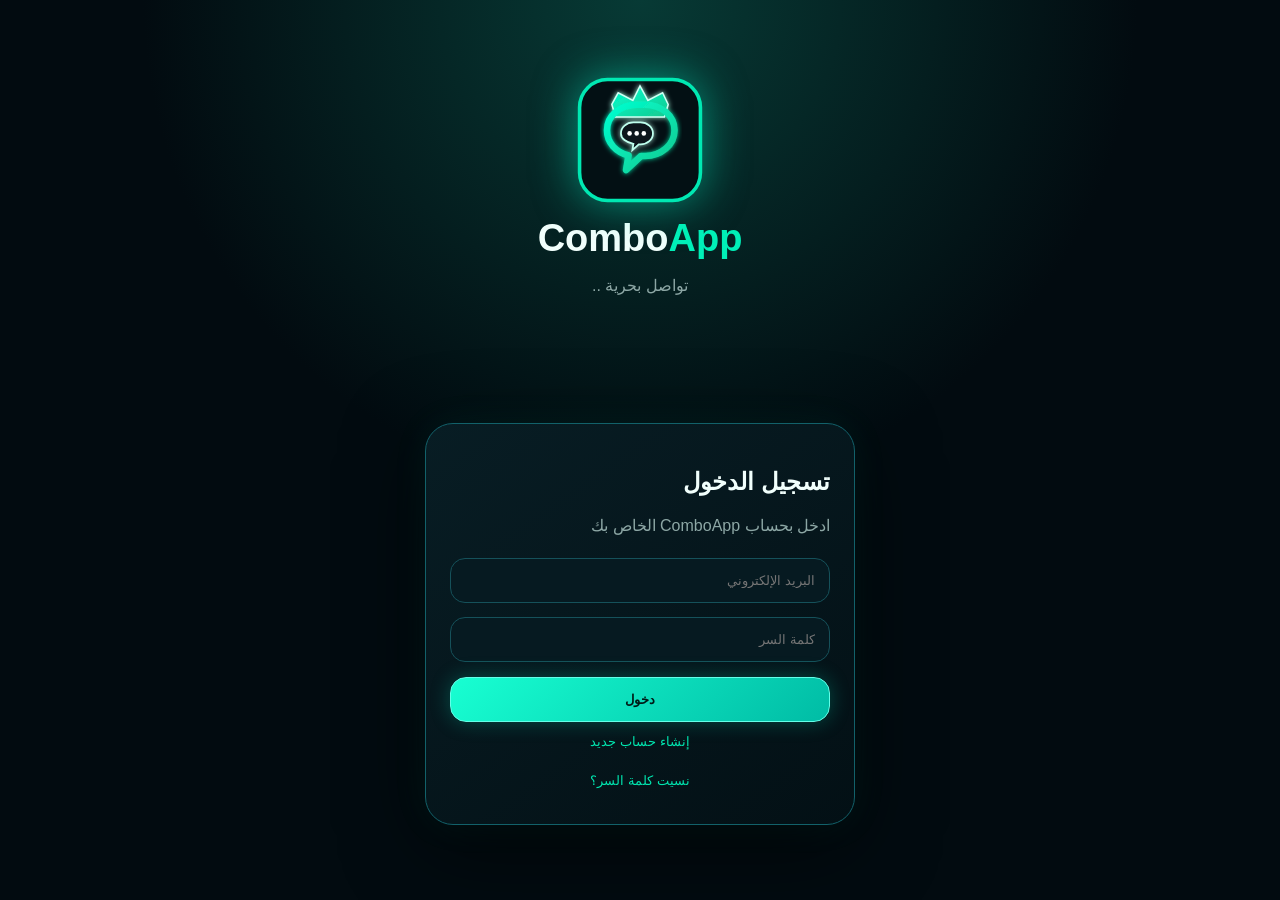
==== index.html @ 873c8c8c "Add files via upload" ====
<!doctype html><html lang="ar" dir="rtl"><head><meta charset="UTF-8"><meta name="viewport" content="width=device-width,initial-scale=1,viewport-fit=cover"><meta name="theme-color" content="#061318"><meta name="description" content="ComboApp — تواصل بحرية"><link rel="icon" href="favicon.png" type="image/png"><link rel="apple-touch-icon" href="icon-192.png"><link rel="manifest" href="manifest.webmanifest"><title>ComboApp — تواصل بحرية</title><link rel="stylesheet" href="style.css"><script src="https://cdn.jsdelivr.net/npm/@supabase/supabase-js@2"></script></head><body><noscript><div class="noscript">لازم تفعّل JavaScript علشان ComboApp يشتغل.</div></noscript><div id="toast" class="toast"></div>
<section id="authScreen" class="screen auth-screen"><div class="brand"><img class="brand-logo" src="logo.svg" alt="ComboApp"><h1>Combo<span>App</span></h1><p>تواصل بحرية ..</p></div><div id="loginPanel" class="auth-card"><h2>تسجيل الدخول</h2><p class="muted">ادخل بحساب ComboApp الخاص بك</p><input id="loginEmail" type="email" placeholder="البريد الإلكتروني"><input id="loginPassword" type="password" placeholder="كلمة السر"><button id="loginBtn" class="primary">دخول</button><button id="showSignupBtn" class="link-btn">إنشاء حساب جديد</button><button id="forgotBtn" class="link-btn small">نسيت كلمة السر؟</button></div><div id="signupPanel" class="auth-card hidden"><h2>إنشاء حساب</h2><p class="muted">سجّل بالبريد الإلكتروني فقط</p><input id="signupName" placeholder="الاسم الظاهر"><input id="signupUsername" placeholder="اسم المستخدم — مثال: mahmoud"><input id="signupEmail" type="email" placeholder="البريد الإلكتروني"><input id="signupPhone" type="tel" placeholder="رقم الموبايل"><input id="signupPassword" type="password" placeholder="كلمة السر"><input id="signupPassword2" type="password" placeholder="تأكيد كلمة السر"><button id="signupBtn" class="primary">إنشاء الحساب</button><button id="showLoginBtn" class="link-btn">رجوع لتسجيل الدخول</button></div><div id="recoveryPanel" class="auth-card hidden"><h2>تغيير كلمة السر</h2><input id="newPassword" type="password" placeholder="كلمة السر الجديدة"><input id="newPassword2" type="password" placeholder="تأكيد كلمة السر"><button id="saveNewPasswordBtn" class="primary">حفظ كلمة السر</button></div></section>
<section id="appScreen" class="screen app-screen hidden"><header class="topbar"><div class="top-brand"><img class="mini-logo" src="logo.svg"><strong>الكومبو أب</strong></div><div class="top-actions"><button id="notifyBtn" class="icon-btn top-bell" title="إشعارات البرنامج" aria-label="إشعارات البرنامج">🔔</button><button id="settingsTopBtn" class="icon-btn top-settings" title="الإعدادات" aria-label="الإعدادات">⚙️</button></div></header><main>
<section id="homePage" class="page active"><div class="hero-title"><div><h2>الدردشات</h2><p class="muted">تواصل بحرية</p></div><button id="newChatBtn" class="round-btn">＋</button></div><div class="search-box">⌕<input id="userSearch" placeholder="ابحث عن محادثة أو شخص..."></div><div id="searchResults" class="search-results hidden"></div><div class="quick-row"><button id="archivedBtn" class="quick-card">🗂️ <span>الأرشيف</span></button><button id="refreshBtn" class="quick-card">↻ <span>تحديث</span></button></div><div id="chatList" class="list"></div></section>
<section id="archivedPage" class="page"><div class="hero-title"><h2>المحادثات المؤرشفة</h2><button id="backHomeBtn" class="round-btn">←</button></div><div id="archivedList" class="list"></div></section>
<section id="storiesPage" class="page"><div class="hero-title"><div><h2>الستوري</h2><p class="muted">شارك لحظتك مع أصحابك</p></div><button id="addStoryBtn" class="round-btn">＋</button></div><div id="storiesList" class="stories-grid"></div></section>
<section id="sarhnyPage" class="page"><div class="hero-title"><h2>صارحني</h2></div><div class="sarhny-card"><div class="sarhny-icon">♡</div><h3>رسائلك السرية</h3><p>ابعت رسالة لشخص بدون ما يظهر اسمك.</p><input id="sarhnyUsername" placeholder="اسم المستخدم"><textarea id="sarhnyContent" maxlength="1000" placeholder="اكتب رسالتك هنا..."></textarea><div class="counter"><span id="sarhnyCount">0</span>/1000</div><button id="sendSarhnyBtn" class="primary">إرسال ✈</button></div><div class="section-title">الرسائل التي وصلتك</div><div id="sarhnyInbox" class="list"></div></section>

<section id="profilePage" class="page"><div class="hero-title"><h2>الملف الشخصي</h2></div><div class="profile-card"><button id="avatarActionBtn" class="avatar big avatar-button">C</button><div class="profile-hint">اضغط على الصورة لإضافة أو حذف صورة</div><input id="profileName" placeholder="الاسم"><input id="profileUsername" placeholder="اسم المستخدم"><input id="profilePhone" type="tel" placeholder="رقم الموبايل"><textarea id="profileBio" maxlength="160" placeholder="نبذة عنك"></textarea><button id="saveProfileBtn" class="primary">حفظ التغييرات</button></div><div class="settings-card"><div class="settings-title">الحساب</div><button id="changePasswordBtn" class="setting">🔐 تغيير كلمة السر <span>›</span></button><button id="appLockBtn" class="setting">🔒 قفل التطبيق برمز <span id="appLockState">›</span></button><button id="privacyBtn" class="setting">🛡️ الخصوصية والأمان <span>›</span></button><button id="settingsBtn" class="setting">⚙️ الإعدادات <span>›</span></button></div><div class="settings-card"><div class="settings-title">الدردشة</div><button id="wallpaperBtn" class="setting">🖼️ خلفية الدردشة <span>›</span></button><button id="chatStyleBtn" class="setting">🎨 نمط الدردشة <span>›</span></button></div><div class="settings-card danger-card"><button id="logoutProfileBtn" class="setting">↪ تسجيل الخروج <span>›</span></button><button id="deleteAccountBtn" class="setting danger-text">🗑️ حذف الحساب نهائيًا <span>›</span></button></div></section></main><nav class="bottom-nav"><button data-page="homePage" class="nav active">💬<span>الدردشات</span></button><button data-page="storiesPage" class="nav">◯<span>الستوري</span></button><button data-page="sarhnyPage" class="nav">♡<span>صارحني</span></button></nav></section>
<!-- Global Settings --> <div id="globalSettingsModal" class="modal hidden"><div class="modal-panel global-settings-panel"><header class="sheet-head"><div><h3>الإعدادات</h3><small class="muted">تحكم كامل في حسابك وخصوصيتك</small></div><button id="closeGlobalSettingsBtn" class="icon-btn">✕</button></header><div class="global-settings-list"><button class="setting-live" id="openProfileSetting"><span>👤</span><strong>الملف الشخصي</strong><b>›</b></button><button class="setting-live" id="openPrivacySetting"><span>🔒</span><strong>إعدادات الخصوصية والأمان</strong><b>›</b></button><button class="setting-live" id="openAppSettings"><span>⚙️</span><strong>إعدادات التطبيق</strong><b>›</b></button><button class="setting-live" id="openChatSettings"><span>💬</span><strong>إعدادات الدردشة</strong><b>›</b></button><button class="setting-live" id="openWallpaperSetting"><span>🖼️</span><strong>خلفيات المحادثات</strong><b>›</b></button><button class="setting-live" id="openAccountSetting"><span>🔐</span><strong>الحساب والأمان</strong><b>›</b></button><button class="setting-live danger-setting" id="globalLogoutBtn"><span>↪</span><strong>تسجيل الخروج</strong><b>›</b></button></div></div></div>
<!-- Contacts --> <div id="contactsModal" class="modal hidden"><div class="modal-panel sheet"><header class="sheet-head"><div><h3>جهات الاتصال</h3><small class="muted">المستخدم على ComboApp يظهر له زر دردشة</small></div><button id="closeContactsBtn" class="icon-btn">✕</button></header><div class="contact-tools"><button id="pickContactsBtn" class="primary-inline contact-tool">📱 اختيار من الهاتف</button><button id="manualContactBtn" class="contact-tool secondary-inline">＋ إضافة يدويًا</button></div><input id="contactSearch" class="modal-search" placeholder="ابحث بالاسم أو الرقم..."><div id="manualContactForm" class="manual-form hidden"><input id="manualContactName" placeholder="اسم جهة الاتصال"><input id="manualContactPhone" type="tel" placeholder="رقم الموبايل"><button id="saveManualContactBtn" class="primary">حفظ جهة الاتصال</button></div><div id="contactsList" class="list contacts-list"></div></div></div>
<!-- Story composer --> <div id="storyComposer" class="modal hidden"><div class="story-composer"><header class="story-top"><button id="closeStoryComposer" class="icon-btn">✕</button><strong>ستوري جديدة</strong><button id="storyPostTop" class="story-post-top">نشر</button></header><div id="storyCanvas" class="story-canvas text-mode"><textarea id="storyText" maxlength="500" placeholder="اكتب حاجة..."></textarea><div id="storyCanvasMedia" class="story-canvas-media"></div></div><div id="storyCaptionWrap" class="story-caption-wrap hidden"><input id="storyCaption" maxlength="500" placeholder="اكتب تعليقًا على الصورة أو الفيديو..."></div><div class="story-bottom-tools"><button id="storyTextModeBtn" class="story-tool active">Aa<span>نص</span></button><label class="story-tool">🖼️<span>اختر ملف<input id="storyMediaInput" type="file" accept="image/*,video/*,audio/*" hidden></span></label><label class="story-tool">📷<span>تصوير<input id="storyCameraInput" type="file" accept="image/*" capture="environment" hidden></span></label><button id="storyAudioBtn" class="story-tool">🎵<span>صوت</span></button></div><button id="storyPrivacyBtn" class="story-privacy-btn">👥 خصوصية الحالة: جهات اتصالي</button><div class="story-colors"><button data-color="#0a1820" class="color-dot"></button><button data-color="#063f42" class="color-dot"></button><button data-color="#14356d" class="color-dot"></button><button data-color="#4b174d" class="color-dot"></button><button data-color="#6a3210" class="color-dot"></button><button data-color="#ffffff" class="color-dot"></button></div></div></div>
<!-- Other user profile --> <div id="otherProfileModal" class="modal hidden"><div class="modal-panel other-profile-panel"><header class="other-profile-head"><button id="closeOtherProfileBtn" class="icon-btn">✕</button><strong>معلومات الاتصال</strong><span></span></header><div class="other-profile-cover"></div><div class="other-profile-main"><div id="otherProfileAvatar" class="avatar other-profile-avatar">C</div><h2 id="otherProfileName">مستخدم</h2><div id="otherProfileStatus" class="online-status">متصل</div><p id="otherProfileUsername" class="profile-username-line"></p><p id="otherProfilePhone" class="profile-phone-line"></p><p id="otherProfileBio" class="profile-bio-line"></p><div class="profile-actions-grid"><button id="otherSarhnyBtn"><span><img src="assets/icons/heart.png" alt="صارحني"></span><small>صارحني</small></button><button id="otherAddBtn"><span><img src="assets/icons/add-friends.png" alt="إضافة"></span><small>إضافة</small></button></div><div class="other-profile-settings"><button id="otherMediaBtn"><span>🖼️</span><strong>الوسائط والروابط والملفات</strong><b>›</b></button><button id="otherSearchBtn"><span>🔍</span><strong>البحث في المحادثة</strong><b>›</b></button><button id="otherNotifyBtn"><span>🔔</span><strong>الإشعارات</strong><b>›</b></button><button id="otherPrivacyBtn"><span>🔒</span><strong>الخصوصية والأمان</strong><b>›</b></button><button id="otherReportBtn"><span>⚠️</span><strong>إبلاغ عن الشخص</strong><b>›</b></button><button id="otherBlockBtn"><span>🚫</span><strong>حظر الشخص</strong><b>›</b></button><button id="otherDeleteChatBtn" class="danger-line"><span>🗑️</span><strong>حذف المحادثة</strong><b>›</b></button></div></div></div></div>
<!-- Contact profile tools --> <div id="contactToolsModal" class="modal hidden"><div class="modal-panel small-panel contact-tools-panel"><h3 id="contactToolsTitle">إعدادات جهة الاتصال</h3><div id="contactToolsBody"></div><div class="modal-actions"><button id="contactToolsClose" class="primary">تم</button></div></div></div>
<!-- Chat --> <div id="chatModal" class="modal hidden"><div class="modal-panel chat-panel" id="chatPanel"><header class="chat-head"><button id="closeChatBtn" class="icon-btn">←</button><div class="chat-person" id="chatPerson"><div id="chatAvatar" class="avatar mini-avatar">C</div><div><strong id="chatTitle">المحادثة</strong><small id="chatStatus">متصل</small></div></div><div class="chat-head-actions"><button id="chatMenuBtn" class="icon-btn">⋮</button></div></header><div id="messagesBox" class="messages"></div><div class="composer"><button id="emojiBtn" class="composer-icon">☺</button><button id="attachContactBtn" class="composer-icon">＋</button><input id="messageInput" placeholder="اكتب رسالة..."><button id="sendMessageBtn" class="send-round">➤</button></div><div id="emojiPanel" class="emoji-panel hidden"><div class="emoji-tabs"><button data-tab="emoji" class="emoji-tab active">😊</button><button data-tab="gif" class="emoji-tab">GIF</button><button data-tab="sticker" class="emoji-tab">🧸</button></div><div id="emojiContent"></div></div></div></div>
<!-- Chat attachments --> <div id="attachmentModal" class="modal hidden"><div class="action-sheet attachment-sheet"><h3>إرسال ملف</h3><button id="attachPhotoVideoBtn">🖼️ الصور والفيديوهات</button><button id="attachAudioBtn">🎵 ملف صوتي</button><button id="attachCameraBtn">📷 تصوير الآن</button><button id="attachCancelBtn">إلغاء</button><input id="chatMediaInput" type="file" accept="image/*,video/*" hidden><input id="chatAudioInput" type="file" accept="audio/*" hidden><input id="chatCameraInput" type="file" accept="image/*,video/*" capture="environment" hidden></div></div>
<!-- Chat menu --> <div id="chatMenuModal" class="modal hidden"><div class="action-sheet"><h3>خيارات المحادثة</h3><button id="menuArchiveBtn">🗂️ الأرشيف</button><button id="menuLockBtn">🔒 قفل المحادثة</button><button id="menuDeleteBtn" class="danger-text">🗑️ حذف</button><button id="menuReportBtn">⚠️ إبلاغ</button><button id="menuAddContactBtn">👤 إضافة جهة اتصال</button><button id="menuCancelBtn">إلغاء</button></div></div>
<!-- Generic modal --> <div id="simpleModal" class="modal hidden"><div class="modal-panel small-panel"><h3 id="simpleTitle"></h3><div id="simpleBody"></div><div class="modal-actions"><button id="simpleOk" class="primary">حفظ</button><button id="simpleCancel" class="link-btn">إلغاء</button></div></div></div>
<!-- Pin --> <div id="pinModal" class="modal hidden"><div class="modal-panel small-panel"><h3 id="pinTitle">قفل المحادثة</h3><p class="muted">اكتب رمزًا من 4 إلى 8 أرقام.</p><input id="pinInput" type="password" inputmode="numeric" maxlength="8" placeholder="••••"><button id="pinConfirmBtn" class="primary">تأكيد</button><button id="pinCancelBtn" class="link-btn">إلغاء</button></div></div><div id="lockScreen" class="lock-screen hidden"><div class="lock-box"><img class="lock-logo" src="comboapp-icon.png"><h2>ComboApp مقفول</h2><input id="unlockInput" type="password" inputmode="numeric" maxlength="8" placeholder="رمز القفل"><button id="unlockBtn" class="primary">فتح</button></div></div>
<!-- Avatar file --> <input id="avatarFileInput" type="file" accept="image/*" hidden><input id="profileMediaInput" type="file" accept="image/*,video/*" multiple hidden>
<script src="app.js"></script></body></html>
---- style.css ----
*{box-sizing:border-box}html,body{margin:0;min-height:100%;font-family:Arial,"Noto Sans Arabic",sans-serif;background:#020b10;color:#e9f7f5}body{direction:rtl}.hidden{display:none!important}.screen{min-height:100vh}.auth-screen{display:grid;place-items:center;padding:25px;background:radial-gradient(circle at 50% 0,#073a35 0,#020b10 45%)}.brand{text-align:center;margin-bottom:12px}.brand-logo{width:130px;height:130px;filter:drop-shadow(0 0 25px rgba(0,255,190,.28))}.brand h1{font-size:38px;margin:8px 0}.brand h1 span{color:#00f0b8}.brand p,.muted{color:#8da7a5}.auth-card{width:min(430px,100%);background:#081920;border:1px solid #12413f;border-radius:28px;padding:24px;box-shadow:0 20px 80px #0008}.auth-card input,.profile-card input,.profile-card textarea,.sarhny-card input,.sarhny-card textarea,.composer input,.small-panel input,.lock-box input,.modal-search,.manual-form input,.story-caption-wrap input{width:100%;border:1px solid #193b42;background:#07171e;color:#fff;border-radius:15px;padding:14px;margin:7px 0;outline:none}.primary{width:100%;border:0;border-radius:16px;padding:14px;background:linear-gradient(90deg,#00e8b2,#16cda8);color:#00140f;font-weight:900;margin-top:8px}.link-btn{border:0;background:none;color:#00e6b0;width:100%;padding:12px}.app-screen{width:min(700px,100%);margin:auto;background:#031016;min-height:100vh;border-inline:1px solid #0a252b}.topbar{height:68px;display:flex;align-items:center;justify-content:space-between;padding:0 15px;border-bottom:1px solid #10262c;position:sticky;top:0;background:#031016ee;backdrop-filter:blur(15px);z-index:10}.top-brand{display:flex;align-items:center;gap:8px;font-size:19px}.mini-logo{width:40px;height:40px}.top-actions{display:flex;gap:2px}.icon-btn{border:0;background:transparent;color:#d7efec;font-size:21px;padding:9px;border-radius:12px}.page{display:none;padding:18px 15px 100px}.page.active{display:block}.hero-title{display:flex;align-items:center;justify-content:space-between;margin-bottom:15px}.hero-title h2{margin:0;font-size:27px}.hero-title p{margin:4px 0}.round-btn,.send-round{border:0;background:#00e6b0;color:#00140f;font-weight:900;border-radius:50%;width:46px;height:46px;font-size:25px}.search-box{display:flex;align-items:center;gap:8px;background:#091d25;border:1px solid #15343b;border-radius:17px;padding:0 14px}.search-box input{flex:1;background:none;border:0;outline:0;color:#fff;padding:14px}.list{display:flex;flex-direction:column;margin-top:10px}.chat-item,.result-item,.sarhny-item{display:flex;align-items:center;gap:12px;padding:13px 5px;border-bottom:1px solid #11272e}.selectable{cursor:pointer}.avatar{width:48px;height:48px;border-radius:50%;display:grid;place-items:center;background:linear-gradient(135deg,#00e7b0,#087ea4);color:#00140f;font-weight:900;flex:none;overflow:hidden}.avatar img{width:100%;height:100%;object-fit:cover}.mini-avatar{width:38px;height:38px}.avatar.big{width:100px;height:100px;font-size:36px;margin:5px auto 8px}.avatar-button{border:0;cursor:pointer}.profile-hint{text-align:center;color:#7f9996;font-size:12px;margin-bottom:12px}.chat-info{min-width:0;flex:1}.chat-info strong{display:block}.chat-info small{display:block;color:#819b99;margin-top:4px;white-space:nowrap;overflow:hidden;text-overflow:ellipsis}.time{color:#718b89;font-size:11px}.badge{background:#00e6b0;color:#00140f;border-radius:20px;padding:2px 7px;font-size:11px}.chat-meta{display:flex;flex-direction:column;align-items:flex-end;gap:5px;min-width:42px}.quick-row{display:grid;grid-template-columns:1fr 1fr;gap:9px;margin:12px 0}.quick-card{border:1px solid #12333a;background:#071820;color:#dff9f4;border-radius:16px;padding:12px;display:flex;justify-content:center;gap:8px;font-weight:800}.settings-card,.profile-card,.sarhny-card,.empty-card{background:#071820;border:1px solid #12333a;border-radius:22px;padding:15px;margin-bottom:13px}.settings-title{color:#00e6b0;font-weight:900;margin:0 4px 5px}.setting{width:100%;display:flex;justify-content:space-between;border:0;border-bottom:1px solid #123039;background:transparent;color:#e5f4f2;padding:16px 5px;text-align:right;font-size:15px}.setting:last-child{border:0}.danger-text{color:#ff6b7f}.bottom-nav{position:fixed;bottom:0;left:50%;transform:translateX(-50%);width:min(700px,100%);height:72px;background:#041117f5;backdrop-filter:blur(16px);border-top:1px solid #123039;display:grid;grid-template-columns:repeat(4,1fr);z-index:20}.nav{position:relative;border:0;background:none;color:#6f8987;display:flex;flex-direction:column;align-items:center;justify-content:center;gap:4px;font-size:19px}.nav span{font-size:11px}.nav.active{color:#00e6b0}.nav-badge{position:absolute;top:6px;right:50%;transform:translateX(18px);background:#ff4d6d;color:#fff;border-radius:999px;min-width:18px;height:18px;padding:0 5px;display:grid;place-items:center;font-size:10px;font-weight:900;border:2px solid #041117}.search-results{background:#07171e;border:1px solid #15343b;border-radius:16px;margin-top:8px;padding:4px}.modal{position:fixed;inset:0;background:#000b;z-index:50;display:grid;place-items:center}.modal-panel{width:min(700px,100%);height:100%;background:#041117;display:flex;flex-direction:column}.sheet{height:min(800px,94vh);border-radius:25px;overflow:hidden;padding:18px}.sheet-head{display:flex;align-items:center;justify-content:space-between;border-bottom:1px solid #123039;padding-bottom:10px}.sheet-head h3{margin:0}.contact-tools{display:grid;grid-template-columns:1fr 1fr;gap:8px;margin:10px 0}.contact-tool{border-radius:14px;padding:12px;font-weight:800;border:1px solid #174149}.primary-inline{background:#00e6b0;color:#00140f}.secondary-inline{background:#10282f;color:#dff9f4}.contacts-list{overflow:auto}.contact-row{display:flex;align-items:center;gap:10px;padding:11px 2px;border-bottom:1px solid #11272e}.contact-action{border:0;border-radius:12px;padding:9px 11px;font-weight:900;white-space:nowrap}.invite-btn{background:#10282f;color:#00e6b0;border:1px solid #00b894}.manual-form{background:#06161c;border:1px solid #14363d;border-radius:16px;padding:10px}.chat-panel{position:relative}.chat-head{display:flex;align-items:center;gap:7px;padding:9px 8px;border-bottom:1px solid #143039}.chat-person{display:flex;align-items:center;gap:8px;flex:1}.chat-person small{display:block;color:#00c99f;font-size:11px;margin-top:2px}.chat-head-actions{display:flex}.modern-call-btn{width:38px;height:38px;border:1px solid #16444a;background:#071b22;color:#00e6b0;border-radius:12px;font-size:18px}.messages{flex:1;overflow:auto;padding:18px 12px;display:flex;flex-direction:column;gap:8px}.bubble{max-width:78%;padding:10px 13px;border-radius:18px;line-height:1.5;box-shadow:0 2px 8px #0002}.mine{align-self:flex-start;background:#00cfa7;color:#00140f;border-bottom-right-radius:5px}.theirs{align-self:flex-end;background:#10282f;border-bottom-left-radius:5px}.bubble small{display:block;font-size:10px;opacity:.7;margin-top:4px}.ticks{font-size:12px;margin-inline-start:4px;letter-spacing:-3px}.ticks.read{color:#008cff}.composer{display:flex;align-items:center;gap:6px;padding:9px;border-top:1px solid #143039;background:#041117}.composer input{margin:0;flex:1}.composer-icon{border:0;background:transparent;color:#bce6df;font-size:25px;width:38px;height:42px}.emoji-panel{position:absolute;bottom:70px;left:0;right:0;height:330px;background:#07171e;border-top:1px solid #164049;z-index:4}.emoji-tabs{display:flex;border-bottom:1px solid #17343b}.emoji-tab{flex:1;border:0;background:transparent;color:#9bb5b2;padding:11px}.emoji-tab.active{color:#00e6b0;border-bottom:2px solid #00e6b0}.emoji-panel emoji-picker{width:100%;height:275px;--background:#07171e;--border-color:#17343b;--button-hover-background:#0f2b33}.sticker-grid,.gif-grid{display:grid;grid-template-columns:repeat(4,1fr);gap:8px;padding:15px}.sticker-grid button,.gif-grid button{min-height:58px;border:1px solid #173b42;background:#0c252d;color:white;border-radius:14px;font-size:30px}.gif-grid p{grid-column:1/-1;font-size:12px}.action-sheet{width:min(430px,94%);background:#071820;border:1px solid #174048;border-radius:24px;padding:12px;box-shadow:0 25px 80px #000b}.action-sheet h3{padding:7px 10px;margin:0}.action-sheet button{width:100%;border:0;border-bottom:1px solid #14343b;background:transparent;color:#e7f5f2;padding:16px;text-align:right;font-size:15px}.action-sheet button:last-child{border:0;color:#00e6b0}.small-panel{height:auto;width:min(400px,92%);padding:22px;border-radius:24px}.modal-actions{display:flex;gap:8px;flex-direction:column}.choice-btn{width:100%;border:1px solid #16404a;background:#0a2028;color:#fff;border-radius:13px;padding:13px;margin:4px 0}.settings-info{line-height:1.8;color:#c3d9d6}.story-composer{width:min(700px,100%);height:100%;background:#031016;display:flex;flex-direction:column}.story-top{height:62px;display:flex;align-items:center;justify-content:space-between;padding:0 12px;border-bottom:1px solid #14363c}.story-post-top{border:0;background:#00e6b0;color:#00140f;border-radius:12px;padding:9px 15px;font-weight:900}.story-canvas{flex:1;display:grid;place-items:center;position:relative;overflow:hidden;background:#0a1820}.story-canvas.text-mode textarea{width:90%;height:45%;background:transparent;border:0;outline:0;color:white;text-align:center;font-size:29px;resize:none}.story-canvas.media-mode{display:block}.story-canvas-media{width:100%;height:100%;display:grid;place-items:center}.story-canvas-media img,.story-canvas-media video{max-width:100%;max-height:100%;object-fit:contain}.audio-preview{text-align:center;width:90%;background:#06161c;border:1px solid #164049;border-radius:24px;padding:30px}.music-disc{font-size:70px;color:#00e6b0;margin-bottom:10px}.audio-preview audio{width:100%;margin-top:20px}.story-caption-wrap{padding:10px;background:#041117}.story-caption-wrap input{margin:0}.story-bottom-tools{display:flex;justify-content:space-around;padding:11px;background:#06171d;border-top:1px solid #14363c}.story-tool{color:#e9f7f5;display:flex;flex-direction:column;align-items:center;gap:4px;border:0;background:transparent;font-size:20px}.story-tool span{font-size:10px;color:#8fa9a6}.story-colors{display:flex;justify-content:center;gap:12px;padding:10px;background:#06171d}.color-dot{width:25px;height:25px;border-radius:50%;border:2px solid #fff5}.story-media{margin-top:10px;border-radius:17px;overflow:hidden;background:#020b10}.story-media img,.story-media video{display:block;width:100%;max-height:480px;object-fit:contain}.story-media audio{width:100%;margin:12px 0}.story-item{border:1px solid #12333a;border-radius:20px;padding:13px;background:linear-gradient(135deg,#081c22,#061218)}.story-author{display:flex;align-items:center;gap:10px}.story-author small{display:block;color:#819b99;margin-top:3px}.story-caption{white-space:pre-wrap;margin:10px 0 0}.story-audio-name{padding:10px;font-weight:800}.lock-screen{position:fixed;inset:0;background:#020b10;z-index:100;display:grid;place-items:center;padding:25px}.lock-box{width:min(360px,100%);text-align:center}.lock-logo{width:95px}.toast{position:fixed;top:18px;left:50%;transform:translateX(-50%) translateY(-100px);z-index:200;background:#09242a;border:1px solid #00dcae;color:#eafffa;padding:12px 18px;border-radius:14px;transition:.25s}.toast.show{transform:translateX(-50%) translateY(0)}.call-panel{width:min(760px,100%);height:100%;background:#020b10;display:flex;flex-direction:column}.call-panel header{display:flex;align-items:center;justify-content:space-between;padding:15px;border-bottom:1px solid #123039}.call-panel header small{display:block;color:#00d7aa;font-size:12px;margin-top:4px}.call-panel header #callTimer{display:block;color:#8fa9a6;font-size:12px;margin-top:2px}.video-stage{position:relative;flex:1;min-height:0;display:grid;place-items:center;background:radial-gradient(circle,#0c252d,#020b10)}#remoteVideo{width:100%;height:100%;object-fit:contain;background:#000}#localVideo{position:absolute;left:14px;bottom:18px;width:130px;height:190px;object-fit:cover;border-radius:16px;border:2px solid #00e8b2;background:#061318;z-index:2}.call-avatar{position:absolute;width:110px;height:110px;border-radius:50%;display:grid;place-items:center;background:linear-gradient(135deg,#00e7b0,#087ea4);color:#00140f;font-size:48px;font-weight:900}.call-controls{display:flex;justify-content:center;gap:18px;padding:18px;background:#041117}.call-btn{width:54px;height:54px;border-radius:50%;border:1px solid #1b4249;background:#10282f;color:#fff;font-size:22px}.danger-btn{border:0;background:#ff4d6d;color:#fff;border-radius:12px;padding:10px 14px;font-weight:800}.wall-dots .messages{background-image:radial-gradient(#ffffff0d 1px,transparent 1px);background-size:18px 18px}.wall-green .messages{background:linear-gradient(135deg,#062a27,#03161b)}.wall-blue .messages{background:linear-gradient(135deg,#071b38,#031016)}.wall-black .messages{background:#000}.noscript{position:fixed;inset:0;display:grid;place-items:center;background:#020b10;color:#fff;z-index:999}
@media(max-width:520px){.brand h1{font-size:32px}.page{padding-inline:12px}.bubble{max-width:84%}}

/* V2 visual polish */
.other-profile-panel{height:100%;overflow:auto;background:#041117}
.other-profile-head{height:62px;display:flex;align-items:center;justify-content:space-between;padding:0 12px;border-bottom:1px solid #14363c;position:sticky;top:0;background:#041117f5;backdrop-filter:blur(14px);z-index:4}
.other-profile-cover{height:105px;background:radial-gradient(circle at 50% 0,#0d514c,#041117 70%)}
.other-profile-main{padding:0 16px 30px;text-align:center;margin-top:-52px}
.other-profile-avatar{width:104px;height:104px;margin:0 auto 10px;border:4px solid #041117;box-shadow:0 10px 35px #0008;font-size:38px}
.other-profile-avatar img{width:100%;height:100%;object-fit:cover;border-radius:50%}
.other-profile-main h2{margin:5px 0 2px;font-size:22px}.online-status{color:#00e6b0;font-size:13px;font-weight:800}.profile-username-line{color:#789592;margin:4px 0 16px}
.profile-actions-grid{display:grid;grid-template-columns:repeat(4,1fr);gap:8px;margin:10px 0 16px}.profile-actions-grid button{border:1px solid #174049;background:#071b22;color:#e8f8f5;border-radius:18px;padding:12px 5px;min-height:72px;display:flex;flex-direction:column;align-items:center;justify-content:center;gap:5px}.profile-actions-grid button span{width:38px;height:38px;border-radius:13px;display:grid;place-items:center;background:#0c2d34;color:#00e6b0;font-size:22px}.profile-actions-grid small{font-size:10px;font-weight:800}
.other-profile-settings{background:#071820;border:1px solid #12333a;border-radius:22px;overflow:hidden;text-align:right}.other-profile-settings button{width:100%;display:grid;grid-template-columns:32px 1fr 18px;align-items:center;gap:6px;border:0;border-bottom:1px solid #123039;background:transparent;color:#e6f5f2;padding:16px 14px}.other-profile-settings button:last-child{border:0}.other-profile-settings button span{font-size:19px}.other-profile-settings button b{color:#76908d;font-size:22px;font-weight:400}.danger-line strong{color:#ff7181}
.message-media{margin:-2px -3px 7px;border-radius:14px;overflow:hidden;background:#06171d;min-width:160px}.message-media img,.message-media video{display:block;width:100%;max-height:330px;object-fit:contain}.message-media audio{display:block;width:100%;min-width:190px}.message-text{white-space:pre-wrap;word-break:break-word}.attachment-sheet{width:min(430px,94%)}.attachment-sheet button{border-radius:14px;margin:4px 0;text-align:center}.attachment-sheet button:last-child{color:#9db5b2}
.native-emoji-grid{display:grid;grid-template-columns:repeat(8,1fr);gap:2px;padding:9px;max-height:275px;overflow:auto}.native-emoji-grid button{border:0;background:transparent;font-size:27px;padding:5px;border-radius:8px}.native-emoji-grid button:hover{background:#0f2b33}.emoji-panel{height:340px}.emoji-tabs{position:sticky;top:0;background:#07171e;z-index:2}
.story-privacy-btn{margin:8px 12px 0;border:1px solid #1a4a50;background:#08242a;color:#00e6b0;border-radius:13px;padding:10px;font-weight:800}.audience-list{max-height:280px;overflow:auto;margin-top:8px}.audience-row{display:flex;align-items:center;gap:8px;padding:9px;border-bottom:1px solid #123039}.audience-row input{accent-color:#00e6b0}.audience-row span:nth-child(3){text-align:right;flex:1}.audience-row small{display:block;color:#718b89;font-size:10px}.tiny{width:34px!important;height:34px!important;font-size:13px!important}
.call-btn{transition:.15s}.call-btn:active{transform:scale(.94)}#remoteVideo{min-height:0}.call-avatar.hidden{display:none!important}
@media(max-width:520px){.profile-actions-grid button{min-height:68px}.native-emoji-grid{grid-template-columns:repeat(7,1fr)}.native-emoji-grid button{font-size:25px}}

/* ===== V3 themes, privacy and WhatsApp-like personalization ===== */
:root{--combo-accent:#00e6b0;--combo-accent2:#087ea4;--combo-mine:#00cfa7;--combo-theirs:#10282f;--combo-read:#008cff}
:root[data-theme="pink"]{--combo-accent:#ff6fb5;--combo-accent2:#b0448d;--combo-mine:#ff75b8}
:root[data-theme="magenta"]{--combo-accent:#ff32b5;--combo-accent2:#8b2ca8;--combo-mine:#e52aa1}
:root[data-theme="red"]{--combo-accent:#ff4f68;--combo-accent2:#9e263d;--combo-mine:#e63e59}
:root[data-theme="hotred"]{--combo-accent:#ff1744;--combo-accent2:#b4002e;--combo-mine:#f51b45}
:root[data-theme="purple"]{--combo-accent:#b46cff;--combo-accent2:#6633b8;--combo-mine:#9b5cf2}
:root[data-theme="blue"]{--combo-accent:#42a5ff;--combo-accent2:#1760a7;--combo-mine:#318be5}
:root[data-theme="orange"]{--combo-accent:#ff9d3d;--combo-accent2:#a95113;--combo-mine:#ef8731}
:root[data-theme="gold"]{--combo-accent:#ffd34d;--combo-accent2:#a97916;--combo-mine:#e6b833}
:root[data-theme="lime"]{--combo-accent:#b5ef38;--combo-accent2:#5b8c18;--combo-mine:#8fc82d}
:root[data-theme="white"]{--combo-accent:#ffffff;--combo-accent2:#87949b;--combo-mine:#d9e2e5}
.primary,.story-post-top,.round-btn,.send-round{background:linear-gradient(90deg,var(--combo-accent),var(--combo-accent2))!important}
.nav.active,.settings-title,.online-status,.story-privacy-btn,.ticks.read{color:var(--combo-accent)!important}
.avatar{background:linear-gradient(135deg,var(--combo-accent),var(--combo-accent2))}
.mine{background:var(--combo-mine)!important}

.privacy-row{display:flex;align-items:center;justify-content:space-between;gap:12px;padding:13px 4px;border-bottom:1px solid #15343b}.privacy-row span{font-weight:700}.privacy-row select{background:#0b242c;color:#fff;border:1px solid #1a4650;border-radius:12px;padding:9px;min-width:125px}.privacy-row input{accent-color:var(--combo-accent);width:20px;height:20px}.live-settings{padding:2px}.setting-live{width:100%;display:flex;justify-content:space-between;align-items:center;padding:15px 4px;border:0;border-bottom:1px solid #15343b;background:transparent;color:#eaf8f5;text-align:right;font-size:15px}.setting-live b{color:var(--combo-accent);font-size:12px}.theme-grid{display:grid;grid-template-columns:repeat(3,1fr);gap:8px}.theme-choice{border:1px solid #1b4149;border-radius:15px;padding:15px 6px;color:#fff;background:#10242b;font-weight:800}.theme-pink{background:#b84678}.theme-magenta{background:#9b277e}.theme-red{background:#8f2639}.theme-hotred{background:#d20d32}.theme-purple{background:#663c9f}.theme-blue{background:#235d91}.theme-orange{background:#a95a21}.theme-gold{background:#8d6c18}.theme-lime{background:#5d791f}.theme-white{background:#aab5b9;color:#071117}.wall-grid{display:grid;grid-template-columns:repeat(2,1fr);gap:9px}.wall-choice{min-height:76px;border:1px solid #19414a;border-radius:17px;color:#fff;font-weight:800;background:#10242b;position:relative;overflow:hidden}.wall-choice span{position:absolute;inset:0;opacity:.55;z-index:0}.wall-choice{display:grid;place-items:center}.wall-choice::after{content:attr(data-label);position:relative}.wall-choice-0{background:#07171e}.wall-choice-1{background-color:#07171e;background-image:radial-gradient(#00e6b044 1px,transparent 1px);background-size:13px 13px}.wall-choice-2{background:linear-gradient(135deg,#062a27,#03161b)}.wall-choice-3{background:linear-gradient(135deg,#071b38,#031016)}.wall-choice-4{background:#000}.wall-choice-5{background:linear-gradient(135deg,#4d1e3b,#17101c)}.wall-choice-6{background:linear-gradient(135deg,#8a195f,#291028)}.wall-choice-7{background:linear-gradient(135deg,#5d101d,#17070b)}.wall-choice-8{background:linear-gradient(135deg,#40205d,#100a19)}.wall-choice-9{background:linear-gradient(135deg,#624b16,#171108)}.wall-choice-10{background:linear-gradient(135deg,#0b4d64,#06131b)}.wall-choice-11{background-color:#101b21;background-image:radial-gradient(#ff4d7d33 2px,transparent 2px),radial-gradient(#00e6b033 2px,transparent 2px);background-position:0 0,12px 12px;background-size:24px 24px}
.style-grid{display:grid;grid-template-columns:repeat(2,1fr);gap:8px;margin-bottom:12px}.style-choice{border:1px solid #19414a;background:#0b2229;color:#fff;border-radius:14px;padding:13px}.style-choice.selected{border-color:var(--combo-accent);box-shadow:0 0 0 1px var(--combo-accent) inset;color:var(--combo-accent)}
.chat-panel[data-bubbles="soft"] .bubble{border-radius:22px}.chat-panel[data-bubbles="round"] .bubble{border-radius:30px}.chat-panel[data-bubbles="glass"] .bubble{background:rgba(20,50,58,.65)!important;backdrop-filter:blur(14px);border:1px solid #ffffff12}.chat-panel[data-bubbles="pill"] .bubble{border-radius:20px;padding:8px 14px}.chat-panel[data-ticks="white"] .ticks.read{color:#fff!important}.chat-panel[data-ticks="green"] .ticks.read{color:#18e69b!important}.chat-panel[data-ticks="black"] .ticks.read{color:#111!important}
.wall-pink .messages{background:linear-gradient(135deg,#2a1023,#0d0710)}.wall-magenta .messages{background:linear-gradient(135deg,#35102b,#100611)}.wall-red .messages{background:linear-gradient(135deg,#300b12,#0e0507)}.wall-purple .messages{background:linear-gradient(135deg,#241233,#08040d)}.wall-gold .messages{background:linear-gradient(135deg,#30240a,#0d0a03)}.wall-cyan .messages{background:linear-gradient(135deg,#092d39,#031116)}.wall-hearts .messages{background-color:#09151a;background-image:radial-gradient(#ff4d7d22 2px,transparent 2px),radial-gradient(#00e6b022 2px,transparent 2px);background-position:0 0,12px 12px;background-size:24px 24px}
.chat-person{cursor:pointer}.other-profile-settings button{cursor:pointer}.profile-actions-grid button{cursor:pointer}.call-panel{z-index:80}
@media(max-width:520px){.theme-grid{grid-template-columns:repeat(2,1fr)}.wall-grid{grid-template-columns:1fr 1fr}.privacy-row{font-size:13px}.privacy-row select{min-width:110px}}

/* ===== V4 visual pack ===== */
:root[data-theme="mint"]{--combo-accent:#64ffd0;--combo-accent2:#1e9c83;--combo-mine:#31dcae}
:root[data-theme="rose"]{--combo-accent:#ff86c8;--combo-accent2:#a84679;--combo-mine:#ff70b8}
:root[data-theme="coral"]{--combo-accent:#ff806d;--combo-accent2:#a94336;--combo-mine:#ff6654}
:root[data-theme="sky"]{--combo-accent:#65ddff;--combo-accent2:#267aa1;--combo-mine:#32c9ef}
:root[data-theme="dark"]{--combo-accent:#b7fff4;--combo-accent2:#45605e;--combo-mine:#253e3c}
:root[data-font="small"]{font-size:14px} :root[data-font="medium"]{font-size:16px} :root[data-font="large"]{font-size:18px}
.no-animations *, .no-animations *::before, .no-animations *::after{animation:none!important;transition:none!important}
.settings-about{margin-top:16px;padding:18px;border:1px solid #153a42;border-radius:18px;text-align:center;background:#07181e}.settings-about strong{display:block;color:var(--combo-accent);font-size:20px}.settings-about small{color:#789592}
.v4-settings .setting-live{min-height:54px}.v4-settings .setting-live b{font-weight:800}
.v4-wall-grid{grid-template-columns:repeat(2,1fr);max-height:62vh;overflow:auto;padding-right:2px}.wall-image-choice{min-height:105px;background-size:cover!important;background-position:center!important;text-shadow:0 2px 8px #000;border-color:#00d9b0!important}
.profile-actions-grid button span img{width:34px;height:34px;object-fit:contain;border-radius:10px}.profile-actions-grid button span{overflow:hidden}
.modern-call-btn{display:grid!important;place-items:center}.modern-call-btn img{width:30px;height:30px;object-fit:contain;border-radius:9px}
.chat-person{padding:5px 8px;border-radius:15px;min-width:0}.chat-person:active{background:#0b2830}.chat-head-actions{position:relative;z-index:5}
.chat-head .modern-call-btn{border:0;background:transparent!important}.chat-head .modern-call-btn img{filter:drop-shadow(0 0 5px #00e6b0)}
.other-profile-settings button:active,.profile-actions-grid button:active,.setting-live:active,.wall-choice:active,.theme-choice:active{transform:scale(.98)}
.chat-panel .messages{transition:background .25s ease}.wall-image-choice::after{content:attr(data-label)}
/* ===== V5 WhatsApp-like action sheets / profile gallery ===== */
.action-sheet-v5{width:min(430px,94%);max-height:86vh;overflow:auto;background:#06161d;border:1px solid #1b4b54;border-radius:26px;padding:10px;box-shadow:0 25px 90px #000d}.action-sheet-v5 h3{margin:8px 10px 12px;text-align:right}.action-sheet-v5 .v5-action{width:100%;display:flex;align-items:center;gap:13px;border:0;border-bottom:1px solid #12353d;background:transparent;color:#eefbf8;padding:16px 12px;text-align:right;font-size:15px}.action-sheet-v5 .v5-action:last-child{border-bottom:0}.action-sheet-v5 .v5-action .v5-ico{width:42px;height:42px;flex:0 0 42px;border-radius:14px;display:grid;place-items:center;background:#0b2a32;color:#00e6b0;font-size:21px}.action-sheet-v5 .v5-action.danger{color:#ff667a}.profile-gallery-grid{display:grid;grid-template-columns:repeat(3,1fr);gap:8px;padding:8px}.profile-gallery-item{position:relative;aspect-ratio:1;border-radius:16px;overflow:hidden;background:#0b2028;border:1px solid #16434b}.profile-gallery-item img,.profile-gallery-item video{width:100%;height:100%;object-fit:cover}.profile-gallery-item .v5-media-badge{position:absolute;left:6px;bottom:6px;background:#001a1cdd;color:#fff;border-radius:9px;padding:3px 6px;font-size:10px}.profile-gallery-item .v5-delete{position:absolute;right:5px;top:5px;width:30px;height:30px;border:0;border-radius:10px;background:#ff3f5f;color:#fff;font-size:16px}.other-profile-avatar{cursor:pointer}.chat-person,.chat-title-click{cursor:pointer}.profile-cover-v5{background:radial-gradient(circle at 50% 0,#00e6b044,#041117 70%)}

/* ===== COMBOAPP NEON UI - visual refresh ===== */
:root{
  --neon:#00f5c8;
  --neon2:#00bfa9;
  --neon-soft:rgba(0,245,200,.22);
  --panel:#06151b;
  --panel2:#081d24;
  --line:rgba(0,245,200,.22);
  --text:#f1fffc;
  --muted:#8ca8a5;
}
html,body{background:#010608!important;color:var(--text)}
body{background:radial-gradient(circle at 50% -10%,#073f38 0,#020b10 32%,#010608 72%)!important}
.app-screen{width:min(760px,100%);background:linear-gradient(180deg,#020b0f,#010608 45%,#020a0e);border-inline:1px solid rgba(0,245,200,.12);box-shadow:0 0 80px rgba(0,245,200,.06)}
.topbar{height:72px;background:rgba(2,11,15,.88);border-bottom:1px solid var(--line);box-shadow:0 8px 30px rgba(0,0,0,.45)}
.top-brand{font-weight:900;letter-spacing:.2px}.top-brand span{color:var(--neon);text-shadow:0 0 14px rgba(0,245,200,.55)}
.mini-logo{filter:drop-shadow(0 0 10px rgba(0,245,200,.55))}
.icon-btn{color:#eafffa;border:1px solid transparent;transition:.18s}.icon-btn:hover{color:var(--neon);border-color:var(--line);background:#062028;box-shadow:0 0 16px var(--neon-soft)}
.page{padding:20px 16px 112px}.hero-title h2{font-size:28px;font-weight:900;text-shadow:0 0 18px rgba(0,245,200,.12)}
.hero-title p{color:#8ba9a5}
.round-btn,.send-round{background:linear-gradient(135deg,#16ffd1,#00bfa7)!important;border:1px solid #5dffe4!important;box-shadow:0 0 18px rgba(0,245,200,.3),inset 0 0 10px rgba(255,255,255,.12);color:#001b17!important}
.search-box{height:52px;background:linear-gradient(180deg,#0a222a,#06171d);border:1px solid #12616a;border-radius:18px;box-shadow:0 0 20px rgba(0,245,200,.08),inset 0 0 18px rgba(0,0,0,.25)}
.search-box input{font-size:14px}.search-box:focus-within{border-color:var(--neon);box-shadow:0 0 0 1px var(--neon),0 0 22px rgba(0,245,200,.16)}
.quick-row{gap:10px;margin:14px 0}.quick-card{min-height:58px;background:linear-gradient(145deg,#0a2229,#041218);border:1px solid #12616a;border-radius:17px;box-shadow:inset 0 0 16px rgba(0,245,200,.04),0 6px 20px rgba(0,0,0,.28);color:#eafffa;transition:.18s}.quick-card:hover{border-color:var(--neon);box-shadow:0 0 18px var(--neon-soft)}
.list{gap:2px}.chat-item,.result-item,.sarhny-item{padding:13px 8px;border:1px solid transparent;border-bottom-color:rgba(0,245,200,.10);border-radius:15px;transition:.18s}.chat-item:hover,.result-item:hover,.sarhny-item:hover{background:#061b22;border-color:rgba(0,245,200,.18)}
.avatar{background:linear-gradient(135deg,#10ffd0,#057e90)!important;box-shadow:0 0 15px rgba(0,245,200,.24),inset 0 0 8px rgba(255,255,255,.12);border:1px solid rgba(102,255,228,.5)}
.avatar.big{box-shadow:0 0 30px rgba(0,245,200,.28)}
.badge{background:var(--neon);box-shadow:0 0 10px rgba(0,245,200,.35)}
.time{color:#6d8f8b}.chat-info strong{font-size:15px}.chat-info small{color:#7e9b97}
.settings-card,.profile-card,.sarhny-card,.empty-card{background:linear-gradient(145deg,#0a2028,#051219);border:1px solid #12616a;border-radius:20px;box-shadow:0 12px 35px rgba(0,0,0,.25),inset 0 0 22px rgba(0,245,200,.025)}
.settings-title{color:var(--neon);text-shadow:0 0 12px rgba(0,245,200,.25)}
.setting{border-bottom-color:rgba(0,245,200,.11);padding:16px 8px}.setting:hover{background:#08232a;color:var(--neon)}
.primary{background:linear-gradient(135deg,#18ffd2,#00bca5)!important;border:1px solid #64ffe8!important;box-shadow:0 0 20px rgba(0,245,200,.25);color:#001b17!important}
.bottom-nav{width:min(760px,100%);height:78px;background:rgba(2,10,14,.92);border-top:1px solid #12616a;box-shadow:0 -12px 35px rgba(0,0,0,.45),0 -2px 20px rgba(0,245,200,.06)}
.nav{color:#76938f;font-size:22px;border-radius:14px;margin:7px 4px}.nav span{font-size:11px}.nav.active{color:var(--neon)!important;background:linear-gradient(180deg,rgba(0,245,200,.12),transparent);text-shadow:0 0 13px rgba(0,245,200,.5)}
.nav-badge{border-color:#041117;background:#ff3f70;box-shadow:0 0 8px rgba(255,63,112,.35)}
.modal{background:rgba(0,4,6,.82);backdrop-filter:blur(8px)}.modal-panel,.story-composer{background:linear-gradient(180deg,#031016,#01080b)}
.sheet,.small-panel,.action-sheet{background:linear-gradient(145deg,#081d24,#031015);border:1px solid #12616a;box-shadow:0 25px 90px #000d,0 0 30px rgba(0,245,200,.06)}
.sheet-head,.chat-head{border-bottom-color:rgba(0,245,200,.17)}
.contact-tool,.choice-btn{border-color:#12616a;background:#071c23}.primary-inline{background:linear-gradient(135deg,#18ffd2,#00bca5)!important;color:#001b17!important}
.chat-panel{background:#01090d}.chat-head{background:rgba(3,15,20,.96);box-shadow:0 5px 22px #0008}.chat-person{border:1px solid transparent}.chat-person:active{background:#06252d;border-color:var(--line)}
.modern-call-btn{border-color:#12616a!important;background:#061a21!important;box-shadow:0 0 12px rgba(0,245,200,.08)}
.messages{background:radial-gradient(circle at 50% 0,#09252b 0,#031016 42%,#02090d 100%);background-image:radial-gradient(rgba(0,245,200,.045) 1px,transparent 1px);background-size:18px 18px}
.bubble{border:1px solid rgba(0,245,200,.10);box-shadow:0 5px 18px rgba(0,0,0,.25)}.mine{background:linear-gradient(135deg,#14e9bf,#06b99f)!important;border-color:#54ffe1}.theirs{background:linear-gradient(145deg,#102d34,#0a1e25);border-color:#174c55}
.composer{background:rgba(3,14,19,.96);border-top-color:#12616a}.composer input{background:#071b22;border-color:#12616a}.composer-icon{color:#9dece0}.emoji-panel{background:#061820;border-top-color:#12616a}
.story-canvas{background:radial-gradient(circle at 50% 0,#0a3736,#07141b 48%,#02090d)}
.story-bottom-tools{background:#04141a;border-top-color:#12616a}.story-tool.active{color:var(--neon)}
.sarhny-icon{color:var(--neon)!important;text-shadow:0 0 25px rgba(0,245,200,.45)}
input,textarea,.modal-search{background:#061a21!important;border-color:#15515a!important}input:focus,textarea:focus,.modal-search:focus{border-color:var(--neon)!important;box-shadow:0 0 0 1px var(--neon),0 0 18px rgba(0,245,200,.12)}
/* Make existing icon assets look like the neon reference */
.profile-actions-grid button span,.modern-call-btn{filter:drop-shadow(0 0 7px rgba(0,245,200,.35))}.profile-actions-grid button span img,.modern-call-btn img{filter:drop-shadow(0 0 8px rgba(0,245,200,.55))}
.other-profile-settings button{background:linear-gradient(145deg,#081f27,#041218)!important;border-color:#12616a!important;border-radius:14px;margin:4px 0}.other-profile-settings button:hover{box-shadow:0 0 15px rgba(0,245,200,.12)}
/* subtle neon frame around important cards */
.auth-card{background:linear-gradient(145deg,#081d24,#031015);border-color:#12616a;box-shadow:0 20px 80px #0009,0 0 35px rgba(0,245,200,.08)}
.brand-logo{filter:drop-shadow(0 0 22px rgba(0,245,200,.5))}

/* V8 emoji / GIF / sticker packs */
.emoji-category-bar{display:flex;gap:4px;overflow:auto;padding:7px 8px;border-bottom:1px solid #17343b;background:#07171e;scrollbar-width:none}.emoji-cat{min-width:38px;height:34px;border:1px solid #173b42;background:#0a2028;color:#dff;border-radius:11px;font-size:20px}.emoji-cat.active{border-color:#00e6b0;box-shadow:0 0 10px #00e6b044}.native-emoji-grid{max-height:235px;overflow:auto}.sticker-pack-tabs{display:flex;gap:6px;overflow:auto;padding:8px}.sticker-pack-tab{white-space:nowrap;border:1px solid #173b42;background:#0a2028;color:#cfe9e5;border-radius:12px;padding:8px 10px}.sticker-pack-tab.active{border-color:#00e6b0;color:#00e6b0}.sticker-grid{max-height:235px;overflow:auto;grid-template-columns:repeat(4,1fr)}.sticker-item{display:flex!important;flex-direction:column;align-items:center;justify-content:center;min-height:80px!important}.sticker-item span{font-size:42px;line-height:1}.sticker-item small{font-size:9px;color:#83aaa5;margin-top:4px}.gif-title{padding:8px 12px;color:#00e6b0;font-weight:800}.real-gifs{max-height:260px;overflow:auto;grid-template-columns:repeat(3,1fr)}.gif-item{padding:4px!important;min-height:92px!important;display:flex;flex-direction:column;gap:4px;align-items:center}.gif-item img{width:100%;height:70px;object-fit:cover;border-radius:10px}.gif-item span{font-size:10px;color:#9fc0bb}.sent-sticker{font-size:72px;line-height:1;padding:6px;filter:drop-shadow(0 5px 12px #0008)}.sent-gif img{display:block;width:min(210px,58vw);max-height:190px;object-fit:cover;border-radius:14px;border:1px solid #1a4a50}.bubble:has(.sent-sticker),.bubble:has(.sent-gif){background:transparent!important;border:0!important;box-shadow:none!important}
/* ===== V9 Contact profile controls ===== */
.profile-phone-line{margin:2px 0;color:#a8cbc6;font-size:13px}.profile-bio-line{margin:7px auto 15px;color:#8ba9a5;font-size:13px;max-width:520px;white-space:pre-wrap}.contact-tools-panel{max-height:82vh;overflow:auto}.contact-settings-list{display:grid;gap:8px}.contact-setting-btn{width:100%;display:grid;grid-template-columns:42px 1fr auto;gap:10px;align-items:center;border:1px solid #16464e;background:linear-gradient(145deg,#081f27,#041218);color:#eafffa;border-radius:16px;padding:12px;text-align:right}.contact-setting-btn:hover{border-color:#00e6b0;box-shadow:0 0 15px rgba(0,245,200,.12)}.contact-setting-icon{width:40px;height:40px;border-radius:13px;display:grid;place-items:center;background:#0a2b33;font-size:20px}.contact-setting-copy{display:flex;flex-direction:column;gap:3px}.contact-setting-copy strong{font-size:14px}.contact-setting-copy small{color:#789b96;font-size:11px}.contact-toggle{min-width:44px;padding:7px 10px;border-radius:20px;text-align:center;background:#0b242b;color:#7e9b97;border:1px solid #17444c}.contact-toggle.on{background:#00e6b0;color:#00231d;border-color:#7affea;font-weight:900}.contact-setting-btn.danger{color:#ff8090}.media-tabs{display:grid;grid-template-columns:1fr 1fr;gap:6px;margin-bottom:10px}.media-tab{border:1px solid #16464e;background:#081f27;color:#cfe9e5;border-radius:12px;padding:10px}.media-tab.active{border-color:#00e6b0;color:#00e6b0}.contact-media-grid{display:grid;grid-template-columns:repeat(3,1fr);gap:8px}.contact-media-card{min-height:92px;border:1px solid #16464e;border-radius:14px;background:#071b22;color:#eafffa;display:flex;flex-direction:column;align-items:center;justify-content:center;gap:6px}.contact-media-card span{font-size:32px}.contact-media-card small{color:#789b96;font-size:10px}.contact-links-list{display:grid;gap:7px}.contact-link-row{display:grid;grid-template-columns:28px 1fr auto;gap:7px;align-items:center;padding:11px;border:1px solid #16464e;border-radius:13px;background:#071b22;color:#dffaf5;text-decoration:none}.contact-link-row span{overflow:hidden;text-overflow:ellipsis;white-space:nowrap;direction:ltr;text-align:left}.contact-link-row small{color:#789b96}.contact-media-preview{display:block;max-width:100%;max-height:55vh;margin:auto;border-radius:16px}.contact-audio-preview{width:100%;margin-top:20px}.contact-search-results{display:grid;gap:7px;margin-top:10px;max-height:45vh;overflow:auto}.contact-search-row{padding:11px;border:1px solid #16464e;border-radius:12px;background:#071b22}.contact-search-row span{display:block}.contact-search-row small{display:block;color:#789b96;margin-top:5px}.other-profile-panel .profile-phone-line:empty,.other-profile-panel .profile-bio-line:empty{display:none}

/* V10 global settings header */
.global-settings-panel{max-width:520px;width:min(92vw,520px)}
.global-settings-list{display:grid;gap:10px;padding:10px 0}
.global-settings-list .setting-live{width:100%;display:grid;grid-template-columns:34px 1fr auto;align-items:center;gap:10px;text-align:right;padding:15px 16px;border:1px solid rgba(0,255,220,.16);border-radius:16px;background:rgba(5,20,30,.72);color:inherit;cursor:pointer}
.global-settings-list .setting-live span{font-size:22px}.global-settings-list .setting-live strong{font-size:15px}.global-settings-list .setting-live b{opacity:.65;font-size:24px}
.top-settings,.top-bell{position:relative}.top-bell.bell-off{opacity:.65}.top-bell{transition:transform .2s}.top-bell:active{transform:scale(.9)}
.bell-shake{animation:comboBellShake .65s ease}.danger-setting strong{color:#ff6575}
@keyframes comboBellShake{0%,100%{transform:rotate(0)}20%{transform:rotate(-14deg)}40%{transform:rotate(12deg)}60%{transform:rotate(-9deg)}80%{transform:rotate(6deg)}}

/* V12: calls removed */
.chat-head-actions{margin-inline-start:auto;display:flex;gap:4px}.chat-head .icon-btn{position:relative;z-index:2}.composer{position:relative;z-index:3}.send-round{cursor:pointer;flex:none}.composer input{pointer-events:auto}.modal-panel.chat-panel{pointer-events:auto}
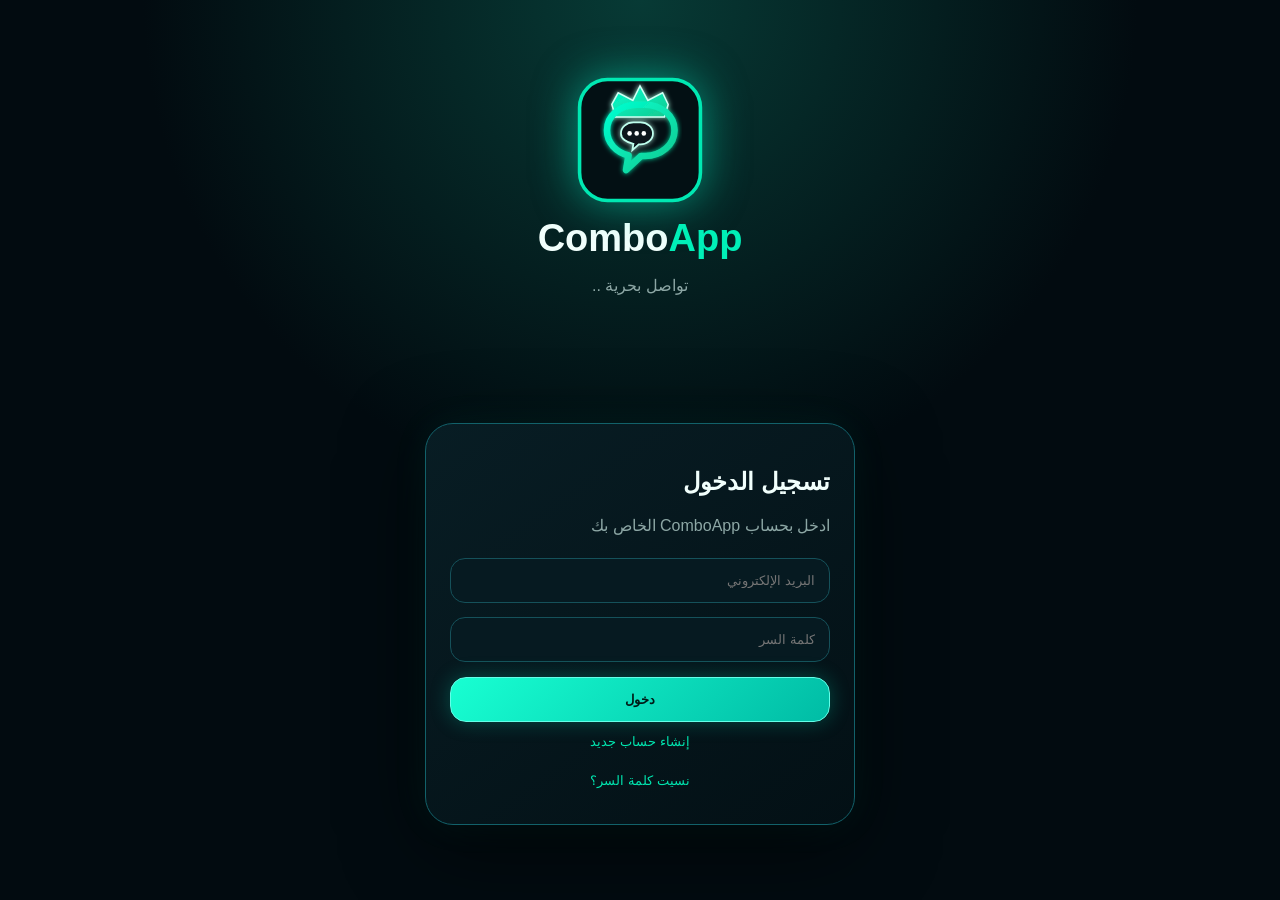
==== commit 7b027ace: "Add files via upload" ====
--- a/index.html
+++ b/index.html
@@ -14,7 +14,7 @@
 <!-- Contact profile tools --> <div id="contactToolsModal" class="modal hidden"><div class="modal-panel small-panel contact-tools-panel"><h3 id="contactToolsTitle">إعدادات جهة الاتصال</h3><div id="contactToolsBody"></div><div class="modal-actions"><button id="contactToolsClose" class="primary">تم</button></div></div></div>
 <!-- Chat --> <div id="chatModal" class="modal hidden"><div class="modal-panel chat-panel" id="chatPanel"><header class="chat-head"><button id="closeChatBtn" class="icon-btn">←</button><div class="chat-person" id="chatPerson"><div id="chatAvatar" class="avatar mini-avatar">C</div><div><strong id="chatTitle">المحادثة</strong><small id="chatStatus">متصل</small></div></div><div class="chat-head-actions"><button id="chatMenuBtn" class="icon-btn">⋮</button></div></header><div id="messagesBox" class="messages"></div><div class="composer"><button id="emojiBtn" class="composer-icon">☺</button><button id="attachContactBtn" class="composer-icon">＋</button><input id="messageInput" placeholder="اكتب رسالة..."><button id="sendMessageBtn" class="send-round">➤</button></div><div id="emojiPanel" class="emoji-panel hidden"><div class="emoji-tabs"><button data-tab="emoji" class="emoji-tab active">😊</button><button data-tab="gif" class="emoji-tab">GIF</button><button data-tab="sticker" class="emoji-tab">🧸</button></div><div id="emojiContent"></div></div></div></div>
 <!-- Chat attachments --> <div id="attachmentModal" class="modal hidden"><div class="action-sheet attachment-sheet"><h3>إرسال ملف</h3><button id="attachPhotoVideoBtn">🖼️ الصور والفيديوهات</button><button id="attachAudioBtn">🎵 ملف صوتي</button><button id="attachCameraBtn">📷 تصوير الآن</button><button id="attachCancelBtn">إلغاء</button><input id="chatMediaInput" type="file" accept="image/*,video/*" hidden><input id="chatAudioInput" type="file" accept="audio/*" hidden><input id="chatCameraInput" type="file" accept="image/*,video/*" capture="environment" hidden></div></div>
-<!-- Chat menu --> <div id="chatMenuModal" class="modal hidden"><div class="action-sheet"><h3>خيارات المحادثة</h3><button id="menuArchiveBtn">🗂️ الأرشيف</button><button id="menuLockBtn">🔒 قفل المحادثة</button><button id="menuDeleteBtn" class="danger-text">🗑️ حذف</button><button id="menuReportBtn">⚠️ إبلاغ</button><button id="menuAddContactBtn">👤 إضافة جهة اتصال</button><button id="menuCancelBtn">إلغاء</button></div></div>
+<!-- Chat menu --> <div id="chatMenuModal" class="modal hidden"><div class="action-sheet"><h3>خيارات المحادثة</h3><button id="menuArchiveBtn">🗂️ الأرشيف</button><button id="menuLockBtn">🔒 قفل المحادثة</button><button id="menuDeleteBtn" class="danger-text">🗑️ حذف</button><button id="menuReportBtn">⚠️ إبلاغ</button><button id="menuBlockBtn">🚫 حظر الشخص</button><button id="menuAddContactBtn">👤 إضافة جهة اتصال</button><button id="menuCancelBtn">إلغاء</button></div></div>
 <!-- Generic modal --> <div id="simpleModal" class="modal hidden"><div class="modal-panel small-panel"><h3 id="simpleTitle"></h3><div id="simpleBody"></div><div class="modal-actions"><button id="simpleOk" class="primary">حفظ</button><button id="simpleCancel" class="link-btn">إلغاء</button></div></div></div>
 <!-- Pin --> <div id="pinModal" class="modal hidden"><div class="modal-panel small-panel"><h3 id="pinTitle">قفل المحادثة</h3><p class="muted">اكتب رمزًا من 4 إلى 8 أرقام.</p><input id="pinInput" type="password" inputmode="numeric" maxlength="8" placeholder="••••"><button id="pinConfirmBtn" class="primary">تأكيد</button><button id="pinCancelBtn" class="link-btn">إلغاء</button></div></div><div id="lockScreen" class="lock-screen hidden"><div class="lock-box"><img class="lock-logo" src="comboapp-icon.png"><h2>ComboApp مقفول</h2><input id="unlockInput" type="password" inputmode="numeric" maxlength="8" placeholder="رمز القفل"><button id="unlockBtn" class="primary">فتح</button></div></div>
 <!-- Avatar file --> <input id="avatarFileInput" type="file" accept="image/*" hidden><input id="profileMediaInput" type="file" accept="image/*,video/*" multiple hidden>
--- a/style.css
+++ b/style.css
@@ -133,3 +133,21 @@
 
 /* V12: calls removed */
 .chat-head-actions{margin-inline-start:auto;display:flex;gap:4px}.chat-head .icon-btn{position:relative;z-index:2}.composer{position:relative;z-index:3}.send-round{cursor:pointer;flex:none}.composer input{pointer-events:auto}.modal-panel.chat-panel{pointer-events:auto}
+
+/* V14 rich wallpaper / GIF / sticker UI */
+#messagesBox{background-repeat:no-repeat;background-size:cover;background-position:center;}
+.v14-wall-grid{display:grid;grid-template-columns:repeat(3,1fr);gap:9px;max-height:58vh;overflow:auto;padding:6px 2px}.v14-wall-card{border:1px solid #173c43;background:#071820;color:#e9f8f5;border-radius:15px;padding:5px;overflow:hidden;min-height:100px}.v14-wall-card img,.v14-wall-swatch{display:block;width:100%;height:78px;object-fit:cover;border-radius:11px}.v14-wall-card b{display:block;font-size:11px;margin:6px 2px 3px}.v14-wall-tabs{display:grid;grid-template-columns:1fr 1fr;gap:7px;margin-bottom:8px}.v14-wall-swatch{background:#10262c}.v14-wall-swatch.wall-choice-1{background:radial-gradient(circle,#00e6b0 1px,transparent 2px);background-size:12px 12px}.v14-wall-swatch.wall-choice-2{background:linear-gradient(135deg,#0a6a55,#071820)}.v14-wall-swatch.wall-choice-3{background:linear-gradient(135deg,#09234b,#020a13)}.v14-wall-swatch.wall-choice-4{background:#000}.v14-wall-swatch.wall-choice-5{background:linear-gradient(135deg,#8d476b,#27172a)}.v14-wall-swatch.wall-choice-6{background:linear-gradient(135deg,#8a176e,#27102a)}.v14-wall-swatch.wall-choice-7{background:linear-gradient(135deg,#8b1e2d,#220b10)}.v14-wall-swatch.wall-choice-8{background:linear-gradient(135deg,#6e4ac4,#171126)}.v14-wall-swatch.wall-choice-9{background:linear-gradient(135deg,#a87916,#2d2008)}.v14-wall-swatch.wall-choice-10{background:linear-gradient(135deg,#1c9bb1,#071820)}.v14-wall-swatch.wall-choice-11{background:radial-gradient(circle at 30% 30%,#b4204b 2px,transparent 3px),#27111c;background-size:18px 18px}.v14-gif-grid{display:grid;grid-template-columns:repeat(3,1fr);gap:8px;padding:7px;max-height:290px;overflow:auto}.v14-gif-card{border:1px solid #17404a;background:#071820;color:#dff8f4;border-radius:13px;overflow:hidden;padding:0}.v14-gif-card img{display:block;width:100%;aspect-ratio:1.35;object-fit:cover}.v14-gif-card small{display:block;padding:5px}.v14-pack-tabs{display:flex;gap:6px;overflow:auto;padding:6px 0}.v14-pack-tab{border:1px solid #17404a;background:#071820;color:#dff8f4;border-radius:13px;padding:8px 11px;white-space:nowrap}.v14-pack-tab.active{border-color:#00e6b0;color:#00e6b0}.v14-sticker-grid{display:grid;grid-template-columns:repeat(4,1fr);gap:8px;max-height:270px;overflow:auto;padding:6px}.v14-text-sticker{border:1px solid #17404a;background:#071820;border-radius:14px;min-height:68px;font-size:35px}.v14-img-sticker{border:1px solid #17404a;background:#071820;border-radius:14px;min-height:68px;padding:4px}.v14-img-sticker img{width:100%;height:68px;object-fit:contain}.v14-sticker-tools{margin-bottom:4px}.v14-empty{grid-column:1/-1;text-align:center;padding:20px}.v14-sticker-tools .choice-btn{width:100%}
+.chat-person{cursor:pointer}.chat-person *{pointer-events:auto}
+@media(max-width:520px){.v14-wall-grid{grid-template-columns:repeat(2,1fr)}.v14-gif-grid{grid-template-columns:repeat(2,1fr)}}
+
+/* V15 final UX */
+.bottom-nav{grid-template-columns:repeat(3,1fr)!important}
+.v15-story-tools{background:#06171d;border-top:1px solid #14363c;padding:8px 10px;max-height:145px;overflow:auto}
+.v15-story-fonts,.v15-story-colors{display:flex;align-items:center;gap:7px;overflow:auto;padding:4px 0}
+.v15-story-fonts b,.v15-story-colors b{font-size:11px;color:#8fa9a6;white-space:nowrap}
+.v15-story-fonts button{border:1px solid #17404a;background:#0b2229;color:#e8f7f4;border-radius:10px;padding:7px 10px;white-space:nowrap}
+.v15-story-fonts button:active{border-color:#00e6b0}
+.v15-color{width:25px;height:25px;border-radius:50%;border:2px solid #ffffff55;flex:none}
+.v15-color:hover{transform:scale(1.08);border-color:#fff}
+.story-caption-wrap{position:relative;z-index:5}
+.story-caption-wrap input{background:#0a2028!important;border-color:#1a5056!important}
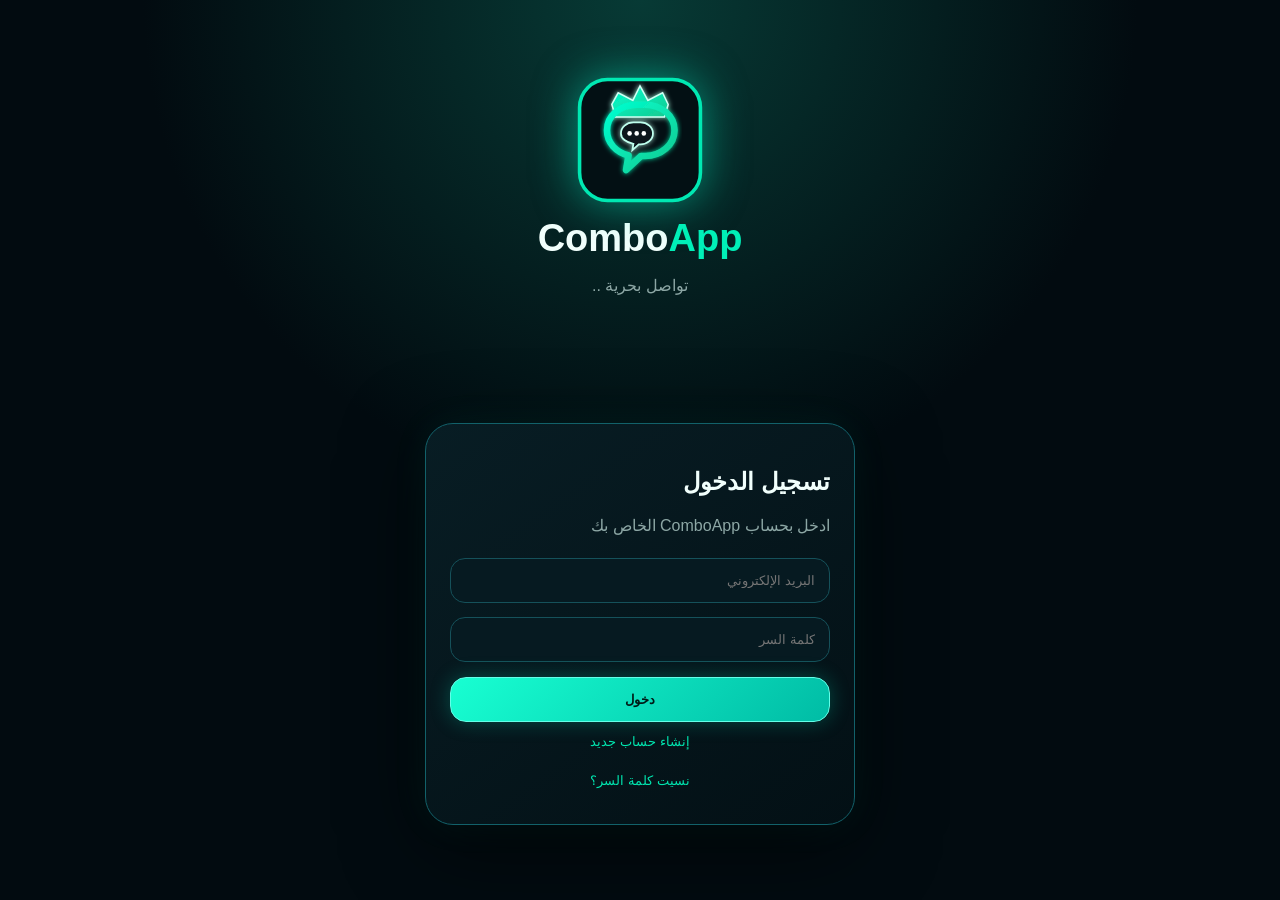
==== commit 410a3925: "Add files via upload" ====
--- a/index.html
+++ b/index.html
@@ -1,4 +1,5 @@
-<!doctype html><html lang="ar" dir="rtl"><head><meta charset="UTF-8"><meta name="viewport" content="width=device-width,initial-scale=1,viewport-fit=cover"><meta name="theme-color" content="#061318"><meta name="description" content="ComboApp — تواصل بحرية"><link rel="icon" href="favicon.png" type="image/png"><link rel="apple-touch-icon" href="icon-192.png"><link rel="manifest" href="manifest.webmanifest"><title>ComboApp — تواصل بحرية</title><link rel="stylesheet" href="style.css"><script src="https://cdn.jsdelivr.net/npm/@supabase/supabase-js@2"></script></head><body><noscript><div class="noscript">لازم تفعّل JavaScript علشان ComboApp يشتغل.</div></noscript><div id="toast" class="toast"></div>
+<!doctype html><html lang="ar" dir="rtl"><head><meta charset="UTF-8"><meta name="viewport" content="width=device-width,initial-scale=1,viewport-fit=cover"><meta name="theme-color" content="#061318"><meta name="description" content="ComboApp — تواصل بحرية"><link rel="icon" href="favicon.png" type="image/png"><link rel="apple-touch-icon" href="icon-192.png"><link rel="manifest" href="manifest.webmanifest"><title>ComboApp — تواصل بحرية</title><link rel="stylesheet" href="style.css"><script src="https://cdn.jsdelivr.net/npm/@supabase/supabase-js@2"></script>
+<script>if(!window.supabase){document.write('<script src="https://unpkg.com/@supabase/supabase-js@2/dist/umd/supabase.min.js"><\/script>')}</script></head><body><noscript><div class="noscript">لازم تفعّل JavaScript علشان ComboApp يشتغل.</div></noscript><div id="toast" class="toast"></div>
 <section id="authScreen" class="screen auth-screen"><div class="brand"><img class="brand-logo" src="logo.svg" alt="ComboApp"><h1>Combo<span>App</span></h1><p>تواصل بحرية ..</p></div><div id="loginPanel" class="auth-card"><h2>تسجيل الدخول</h2><p class="muted">ادخل بحساب ComboApp الخاص بك</p><input id="loginEmail" type="email" placeholder="البريد الإلكتروني"><input id="loginPassword" type="password" placeholder="كلمة السر"><button id="loginBtn" class="primary">دخول</button><button id="showSignupBtn" class="link-btn">إنشاء حساب جديد</button><button id="forgotBtn" class="link-btn small">نسيت كلمة السر؟</button></div><div id="signupPanel" class="auth-card hidden"><h2>إنشاء حساب</h2><p class="muted">سجّل بالبريد الإلكتروني فقط</p><input id="signupName" placeholder="الاسم الظاهر"><input id="signupUsername" placeholder="اسم المستخدم — مثال: mahmoud"><input id="signupEmail" type="email" placeholder="البريد الإلكتروني"><input id="signupPhone" type="tel" placeholder="رقم الموبايل"><input id="signupPassword" type="password" placeholder="كلمة السر"><input id="signupPassword2" type="password" placeholder="تأكيد كلمة السر"><button id="signupBtn" class="primary">إنشاء الحساب</button><button id="showLoginBtn" class="link-btn">رجوع لتسجيل الدخول</button></div><div id="recoveryPanel" class="auth-card hidden"><h2>تغيير كلمة السر</h2><input id="newPassword" type="password" placeholder="كلمة السر الجديدة"><input id="newPassword2" type="password" placeholder="تأكيد كلمة السر"><button id="saveNewPasswordBtn" class="primary">حفظ كلمة السر</button></div></section>
 <section id="appScreen" class="screen app-screen hidden"><header class="topbar"><div class="top-brand"><img class="mini-logo" src="logo.svg"><strong>الكومبو أب</strong></div><div class="top-actions"><button id="notifyBtn" class="icon-btn top-bell" title="إشعارات البرنامج" aria-label="إشعارات البرنامج">🔔</button><button id="settingsTopBtn" class="icon-btn top-settings" title="الإعدادات" aria-label="الإعدادات">⚙️</button></div></header><main>
 <section id="homePage" class="page active"><div class="hero-title"><div><h2>الدردشات</h2><p class="muted">تواصل بحرية</p></div><button id="newChatBtn" class="round-btn">＋</button></div><div class="search-box">⌕<input id="userSearch" placeholder="ابحث عن محادثة أو شخص..."></div><div id="searchResults" class="search-results hidden"></div><div class="quick-row"><button id="archivedBtn" class="quick-card">🗂️ <span>الأرشيف</span></button><button id="refreshBtn" class="quick-card">↻ <span>تحديث</span></button></div><div id="chatList" class="list"></div></section>
--- a/style.css
+++ b/style.css
@@ -151,3 +151,10 @@
 .v15-color:hover{transform:scale(1.08);border-color:#fff}
 .story-caption-wrap{position:relative;z-index:5}
 .story-caption-wrap input{background:#0a2028!important;border-color:#1a5056!important}
+/* V16 auth reliability + bottom compose */
+.auth-card button,.auth-card input{position:relative;z-index:3;pointer-events:auto}
+.auth-card{position:relative;z-index:5}
+.bottom-compose-btn{position:fixed;right:18px;bottom:82px;width:58px;height:58px;border-radius:20px;border:1px solid #1af0c2;background:linear-gradient(145deg,#00e8b0,#0aa58e);color:#001b17;box-shadow:0 12px 32px #0008,0 0 20px #00e8b055;z-index:60;display:flex;align-items:center;justify-content:center;gap:0;cursor:pointer}
+.bottom-compose-btn span{font-size:25px;filter:drop-shadow(0 1px 0 #fff4)}.bottom-compose-btn b{font-size:20px;margin-right:-4px;margin-top:-23px}
+.compose-menu-v16{width:min(460px,94%)}.compose-grid-v16{display:grid;grid-template-columns:1fr 1fr;gap:10px;padding:12px}.compose-grid-v16 button{border:1px solid #16434b;background:linear-gradient(145deg,#09222a,#06141a);color:#e9f8f5;border-radius:18px;padding:18px 10px;text-align:center;display:flex;flex-direction:column;gap:6px;align-items:center}.compose-grid-v16 button span{font-size:28px}.compose-grid-v16 button strong{font-size:15px}.compose-grid-v16 button small{color:#83a19e}.v16-community-form{padding:12px;border-top:1px solid #143840;display:grid;gap:9px}.v16-community-form input,.v16-community-form textarea{width:100%;box-sizing:border-box;background:#071a21;color:#fff;border:1px solid #16434b;border-radius:13px;padding:12px}.v16-community-form textarea{min-height:90px;resize:vertical}
+@media(max-width:520px){.bottom-compose-btn{right:14px;bottom:78px}.compose-grid-v16{gap:8px}}
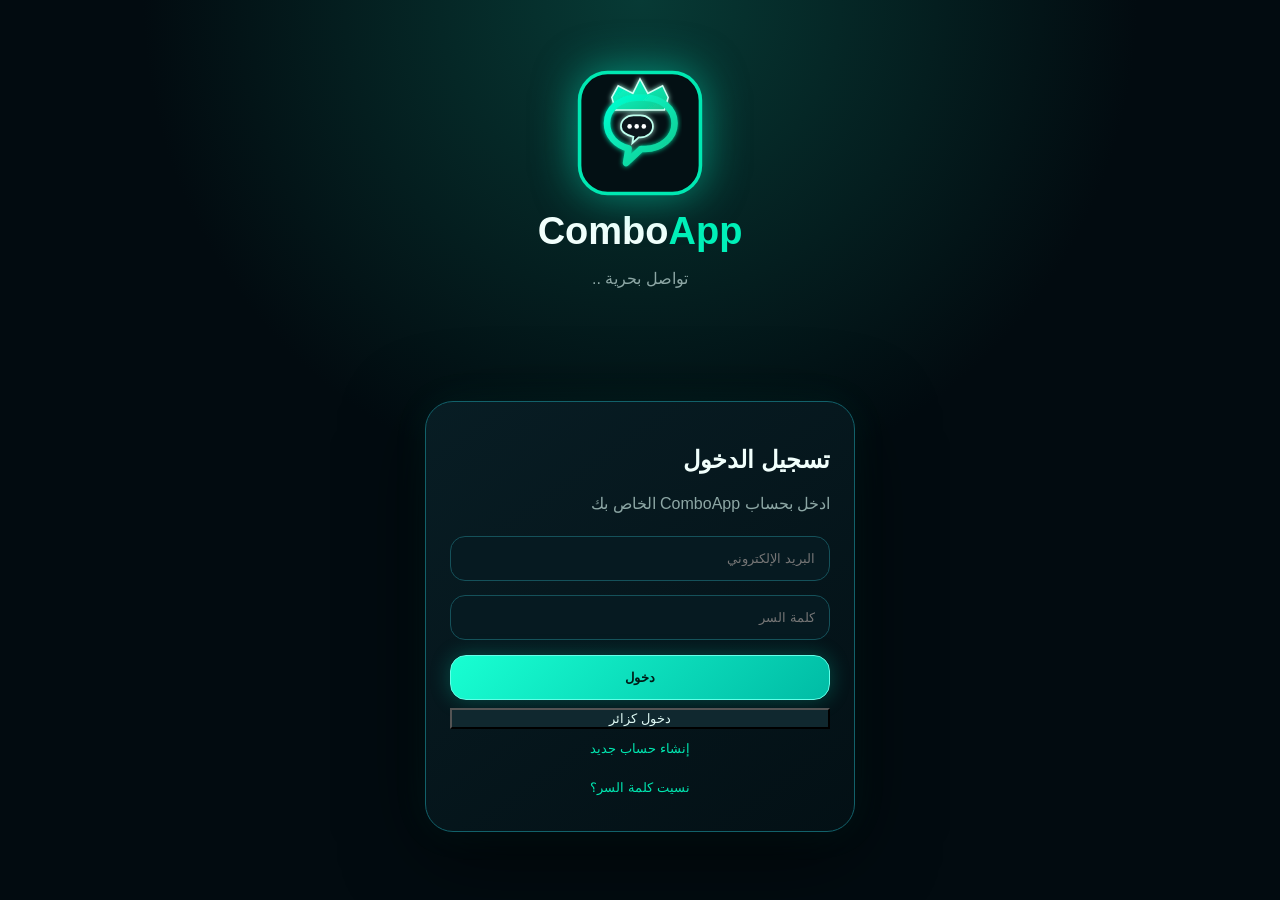
==== commit 125a8ca8: "Add files via upload" ====
--- a/index.html
+++ b/index.html
@@ -1,6 +1,6 @@
 <!doctype html><html lang="ar" dir="rtl"><head><meta charset="UTF-8"><meta name="viewport" content="width=device-width,initial-scale=1,viewport-fit=cover"><meta name="theme-color" content="#061318"><meta name="description" content="ComboApp — تواصل بحرية"><link rel="icon" href="favicon.png" type="image/png"><link rel="apple-touch-icon" href="icon-192.png"><link rel="manifest" href="manifest.webmanifest"><title>ComboApp — تواصل بحرية</title><link rel="stylesheet" href="style.css"><script src="https://cdn.jsdelivr.net/npm/@supabase/supabase-js@2"></script>
 <script>if(!window.supabase){document.write('<script src="https://unpkg.com/@supabase/supabase-js@2/dist/umd/supabase.min.js"><\/script>')}</script></head><body><noscript><div class="noscript">لازم تفعّل JavaScript علشان ComboApp يشتغل.</div></noscript><div id="toast" class="toast"></div>
-<section id="authScreen" class="screen auth-screen"><div class="brand"><img class="brand-logo" src="logo.svg" alt="ComboApp"><h1>Combo<span>App</span></h1><p>تواصل بحرية ..</p></div><div id="loginPanel" class="auth-card"><h2>تسجيل الدخول</h2><p class="muted">ادخل بحساب ComboApp الخاص بك</p><input id="loginEmail" type="email" placeholder="البريد الإلكتروني"><input id="loginPassword" type="password" placeholder="كلمة السر"><button id="loginBtn" class="primary">دخول</button><button id="showSignupBtn" class="link-btn">إنشاء حساب جديد</button><button id="forgotBtn" class="link-btn small">نسيت كلمة السر؟</button></div><div id="signupPanel" class="auth-card hidden"><h2>إنشاء حساب</h2><p class="muted">سجّل بالبريد الإلكتروني فقط</p><input id="signupName" placeholder="الاسم الظاهر"><input id="signupUsername" placeholder="اسم المستخدم — مثال: mahmoud"><input id="signupEmail" type="email" placeholder="البريد الإلكتروني"><input id="signupPhone" type="tel" placeholder="رقم الموبايل"><input id="signupPassword" type="password" placeholder="كلمة السر"><input id="signupPassword2" type="password" placeholder="تأكيد كلمة السر"><button id="signupBtn" class="primary">إنشاء الحساب</button><button id="showLoginBtn" class="link-btn">رجوع لتسجيل الدخول</button></div><div id="recoveryPanel" class="auth-card hidden"><h2>تغيير كلمة السر</h2><input id="newPassword" type="password" placeholder="كلمة السر الجديدة"><input id="newPassword2" type="password" placeholder="تأكيد كلمة السر"><button id="saveNewPasswordBtn" class="primary">حفظ كلمة السر</button></div></section>
+<section id="authScreen" class="screen auth-screen"><div class="brand"><img class="brand-logo" src="logo.svg" alt="ComboApp"><h1>Combo<span>App</span></h1><p>تواصل بحرية ..</p></div><div id="loginPanel" class="auth-card"><h2>تسجيل الدخول</h2><p class="muted">ادخل بحساب ComboApp الخاص بك</p><input id="loginEmail" type="email" placeholder="البريد الإلكتروني"><input id="loginPassword" type="password" placeholder="كلمة السر"><button id="loginBtn" class="primary">دخول</button><button id="guestBtn" class="secondary-inline" style="width:100%;margin-top:8px">دخول كزائر</button><button id="showSignupBtn" class="link-btn">إنشاء حساب جديد</button><button id="forgotBtn" class="link-btn small">نسيت كلمة السر؟</button></div><div id="signupPanel" class="auth-card hidden"><h2>إنشاء حساب</h2><p class="muted">سجّل بالبريد الإلكتروني فقط</p><input id="signupName" placeholder="الاسم الظاهر"><input id="signupUsername" placeholder="اسم المستخدم — مثال: mahmoud"><input id="signupEmail" type="email" placeholder="البريد الإلكتروني"><input id="signupPhone" type="tel" placeholder="رقم الموبايل"><input id="signupPassword" type="password" placeholder="كلمة السر"><input id="signupPassword2" type="password" placeholder="تأكيد كلمة السر"><button id="signupBtn" class="primary">إنشاء الحساب</button><button id="showLoginBtn" class="link-btn">رجوع لتسجيل الدخول</button></div><div id="recoveryPanel" class="auth-card hidden"><h2>تغيير كلمة السر</h2><input id="newPassword" type="password" placeholder="كلمة السر الجديدة"><input id="newPassword2" type="password" placeholder="تأكيد كلمة السر"><button id="saveNewPasswordBtn" class="primary">حفظ كلمة السر</button></div></section>
 <section id="appScreen" class="screen app-screen hidden"><header class="topbar"><div class="top-brand"><img class="mini-logo" src="logo.svg"><strong>الكومبو أب</strong></div><div class="top-actions"><button id="notifyBtn" class="icon-btn top-bell" title="إشعارات البرنامج" aria-label="إشعارات البرنامج">🔔</button><button id="settingsTopBtn" class="icon-btn top-settings" title="الإعدادات" aria-label="الإعدادات">⚙️</button></div></header><main>
 <section id="homePage" class="page active"><div class="hero-title"><div><h2>الدردشات</h2><p class="muted">تواصل بحرية</p></div><button id="newChatBtn" class="round-btn">＋</button></div><div class="search-box">⌕<input id="userSearch" placeholder="ابحث عن محادثة أو شخص..."></div><div id="searchResults" class="search-results hidden"></div><div class="quick-row"><button id="archivedBtn" class="quick-card">🗂️ <span>الأرشيف</span></button><button id="refreshBtn" class="quick-card">↻ <span>تحديث</span></button></div><div id="chatList" class="list"></div></section>
 <section id="archivedPage" class="page"><div class="hero-title"><h2>المحادثات المؤرشفة</h2><button id="backHomeBtn" class="round-btn">←</button></div><div id="archivedList" class="list"></div></section>
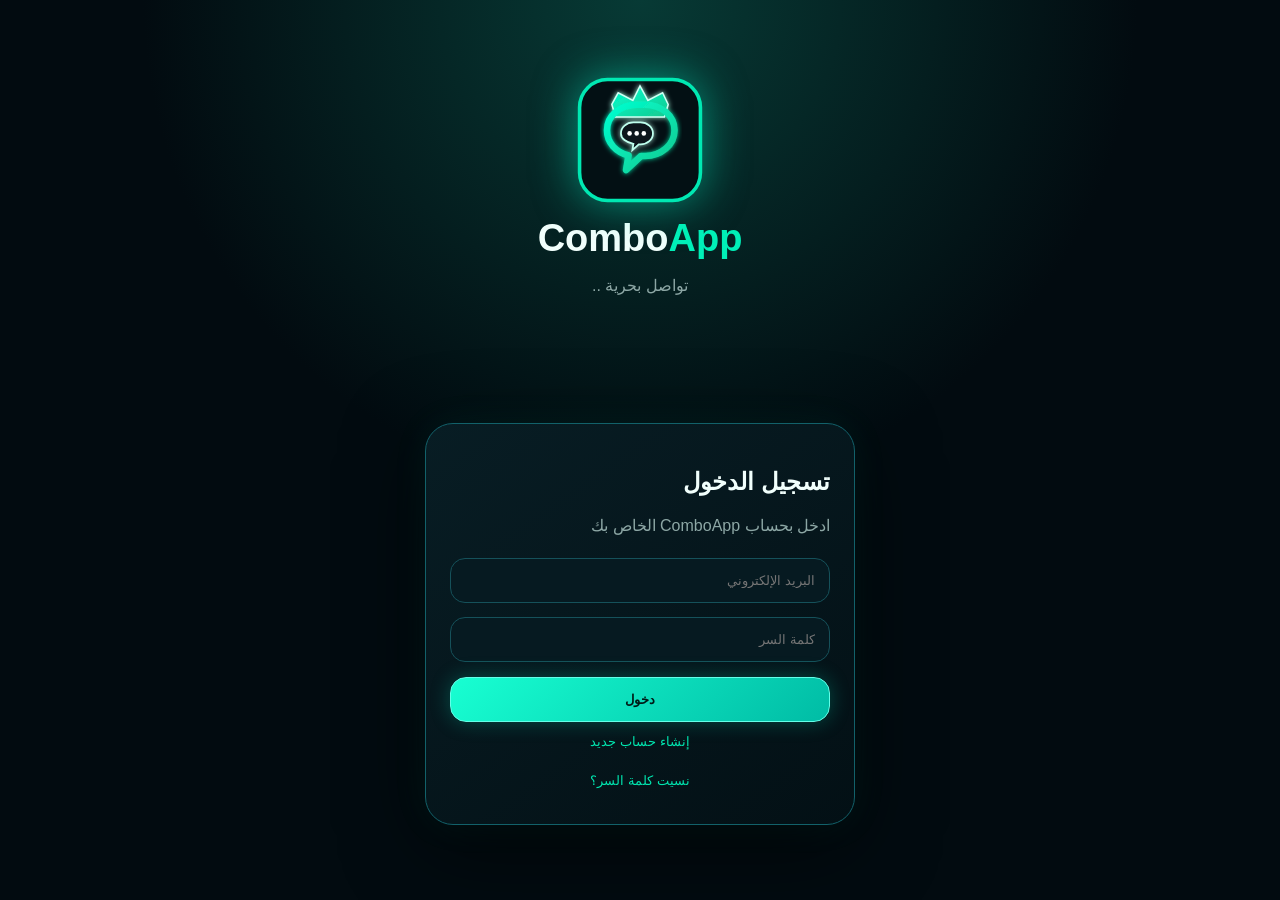
==== commit ff48ab04: "Add files via upload" ====
--- a/index.html
+++ b/index.html
@@ -1,6 +1,6 @@
 <!doctype html><html lang="ar" dir="rtl"><head><meta charset="UTF-8"><meta name="viewport" content="width=device-width,initial-scale=1,viewport-fit=cover"><meta name="theme-color" content="#061318"><meta name="description" content="ComboApp — تواصل بحرية"><link rel="icon" href="favicon.png" type="image/png"><link rel="apple-touch-icon" href="icon-192.png"><link rel="manifest" href="manifest.webmanifest"><title>ComboApp — تواصل بحرية</title><link rel="stylesheet" href="style.css"><script src="https://cdn.jsdelivr.net/npm/@supabase/supabase-js@2"></script>
 <script>if(!window.supabase){document.write('<script src="https://unpkg.com/@supabase/supabase-js@2/dist/umd/supabase.min.js"><\/script>')}</script></head><body><noscript><div class="noscript">لازم تفعّل JavaScript علشان ComboApp يشتغل.</div></noscript><div id="toast" class="toast"></div>
-<section id="authScreen" class="screen auth-screen"><div class="brand"><img class="brand-logo" src="logo.svg" alt="ComboApp"><h1>Combo<span>App</span></h1><p>تواصل بحرية ..</p></div><div id="loginPanel" class="auth-card"><h2>تسجيل الدخول</h2><p class="muted">ادخل بحساب ComboApp الخاص بك</p><input id="loginEmail" type="email" placeholder="البريد الإلكتروني"><input id="loginPassword" type="password" placeholder="كلمة السر"><button id="loginBtn" class="primary">دخول</button><button id="guestBtn" class="secondary-inline" style="width:100%;margin-top:8px">دخول كزائر</button><button id="showSignupBtn" class="link-btn">إنشاء حساب جديد</button><button id="forgotBtn" class="link-btn small">نسيت كلمة السر؟</button></div><div id="signupPanel" class="auth-card hidden"><h2>إنشاء حساب</h2><p class="muted">سجّل بالبريد الإلكتروني فقط</p><input id="signupName" placeholder="الاسم الظاهر"><input id="signupUsername" placeholder="اسم المستخدم — مثال: mahmoud"><input id="signupEmail" type="email" placeholder="البريد الإلكتروني"><input id="signupPhone" type="tel" placeholder="رقم الموبايل"><input id="signupPassword" type="password" placeholder="كلمة السر"><input id="signupPassword2" type="password" placeholder="تأكيد كلمة السر"><button id="signupBtn" class="primary">إنشاء الحساب</button><button id="showLoginBtn" class="link-btn">رجوع لتسجيل الدخول</button></div><div id="recoveryPanel" class="auth-card hidden"><h2>تغيير كلمة السر</h2><input id="newPassword" type="password" placeholder="كلمة السر الجديدة"><input id="newPassword2" type="password" placeholder="تأكيد كلمة السر"><button id="saveNewPasswordBtn" class="primary">حفظ كلمة السر</button></div></section>
+<section id="authScreen" class="screen auth-screen"><div class="brand"><img class="brand-logo" src="logo.svg" alt="ComboApp"><h1>Combo<span>App</span></h1><p>تواصل بحرية ..</p></div><div id="loginPanel" class="auth-card"><h2>تسجيل الدخول</h2><p class="muted">ادخل بحساب ComboApp الخاص بك</p><input id="loginEmail" type="email" placeholder="البريد الإلكتروني"><input id="loginPassword" type="password" placeholder="كلمة السر"><button type="button" id="loginBtn" class="primary" onclick="login();return false;">دخول</button><button type="button" id="showSignupBtn" class="link-btn" onclick="document.getElementById('loginPanel').classList.add('hidden');document.getElementById('signupPanel').classList.remove('hidden');return false;">إنشاء حساب جديد</button><button type="button" id="forgotBtn" class="link-btn small" onclick="resetPassword();return false;">نسيت كلمة السر؟</button></div><div id="signupPanel" class="auth-card hidden"><h2>إنشاء حساب</h2><p class="muted">سجّل بالبريد الإلكتروني فقط</p><input id="signupName" placeholder="الاسم الظاهر"><input id="signupUsername" placeholder="اسم المستخدم — مثال: mahmoud"><input id="signupEmail" type="email" placeholder="البريد الإلكتروني"><input id="signupPhone" type="tel" placeholder="رقم الموبايل"><input id="signupPassword" type="password" placeholder="كلمة السر"><input id="signupPassword2" type="password" placeholder="تأكيد كلمة السر"><button type="button" id="signupBtn" class="primary" onclick="signup();return false;">إنشاء الحساب</button><button type="button" id="showLoginBtn" class="link-btn" onclick="document.getElementById('signupPanel').classList.add('hidden');document.getElementById('loginPanel').classList.remove('hidden');return false;">رجوع لتسجيل الدخول</button></div><div id="recoveryPanel" class="auth-card hidden"><h2>تغيير كلمة السر</h2><input id="newPassword" type="password" placeholder="كلمة السر الجديدة"><input id="newPassword2" type="password" placeholder="تأكيد كلمة السر"><button id="saveNewPasswordBtn" class="primary">حفظ كلمة السر</button></div></section>
 <section id="appScreen" class="screen app-screen hidden"><header class="topbar"><div class="top-brand"><img class="mini-logo" src="logo.svg"><strong>الكومبو أب</strong></div><div class="top-actions"><button id="notifyBtn" class="icon-btn top-bell" title="إشعارات البرنامج" aria-label="إشعارات البرنامج">🔔</button><button id="settingsTopBtn" class="icon-btn top-settings" title="الإعدادات" aria-label="الإعدادات">⚙️</button></div></header><main>
 <section id="homePage" class="page active"><div class="hero-title"><div><h2>الدردشات</h2><p class="muted">تواصل بحرية</p></div><button id="newChatBtn" class="round-btn">＋</button></div><div class="search-box">⌕<input id="userSearch" placeholder="ابحث عن محادثة أو شخص..."></div><div id="searchResults" class="search-results hidden"></div><div class="quick-row"><button id="archivedBtn" class="quick-card">🗂️ <span>الأرشيف</span></button><button id="refreshBtn" class="quick-card">↻ <span>تحديث</span></button></div><div id="chatList" class="list"></div></section>
 <section id="archivedPage" class="page"><div class="hero-title"><h2>المحادثات المؤرشفة</h2><button id="backHomeBtn" class="round-btn">←</button></div><div id="archivedList" class="list"></div></section>
--- a/style.css
+++ b/style.css
@@ -158,3 +158,6 @@
 .bottom-compose-btn span{font-size:25px;filter:drop-shadow(0 1px 0 #fff4)}.bottom-compose-btn b{font-size:20px;margin-right:-4px;margin-top:-23px}
 .compose-menu-v16{width:min(460px,94%)}.compose-grid-v16{display:grid;grid-template-columns:1fr 1fr;gap:10px;padding:12px}.compose-grid-v16 button{border:1px solid #16434b;background:linear-gradient(145deg,#09222a,#06141a);color:#e9f8f5;border-radius:18px;padding:18px 10px;text-align:center;display:flex;flex-direction:column;gap:6px;align-items:center}.compose-grid-v16 button span{font-size:28px}.compose-grid-v16 button strong{font-size:15px}.compose-grid-v16 button small{color:#83a19e}.v16-community-form{padding:12px;border-top:1px solid #143840;display:grid;gap:9px}.v16-community-form input,.v16-community-form textarea{width:100%;box-sizing:border-box;background:#071a21;color:#fff;border:1px solid #16434b;border-radius:13px;padding:12px}.v16-community-form textarea{min-height:90px;resize:vertical}
 @media(max-width:520px){.bottom-compose-btn{right:14px;bottom:78px}.compose-grid-v16{gap:8px}}
+
+/* AUTH BUTTON FIX */
+.auth-screen{position:relative;z-index:1000;pointer-events:auto}.auth-card{pointer-events:auto}.auth-card button{cursor:pointer;pointer-events:auto;touch-action:manipulation}.auth-card input{pointer-events:auto}
